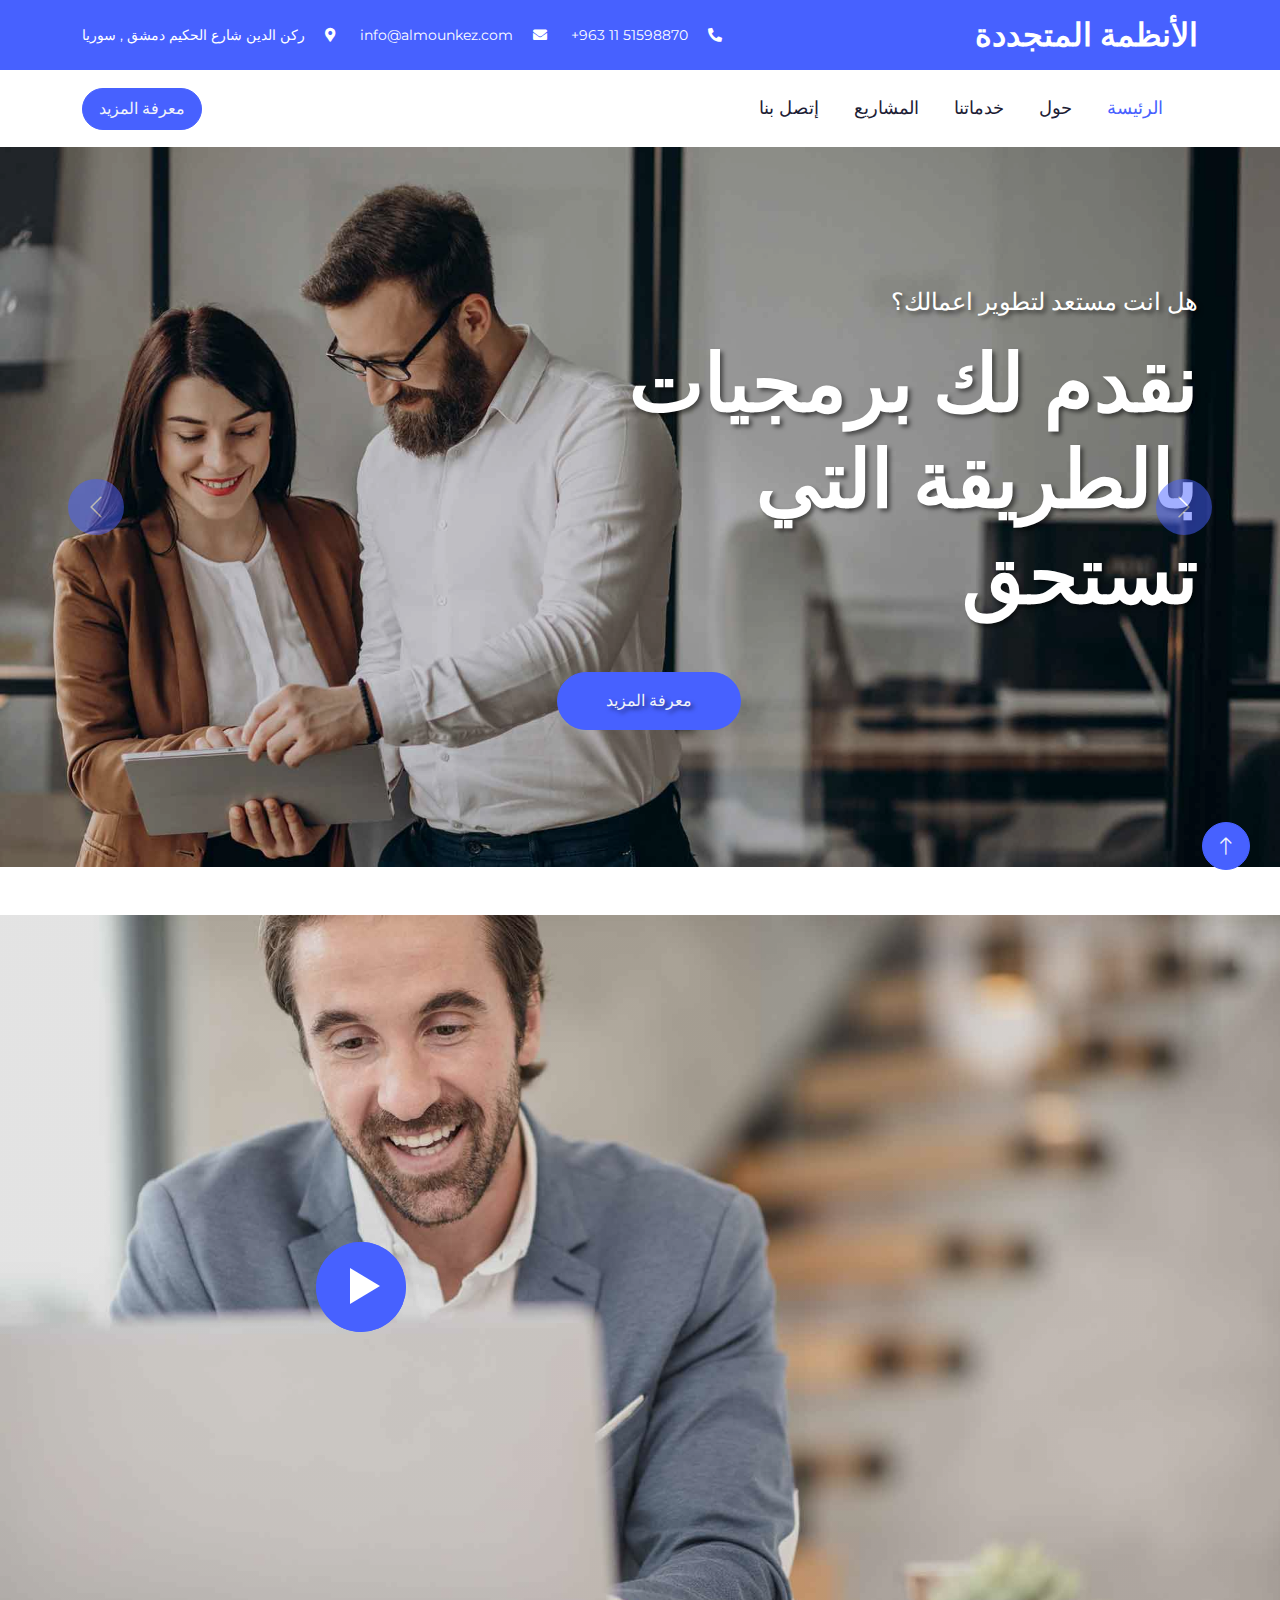
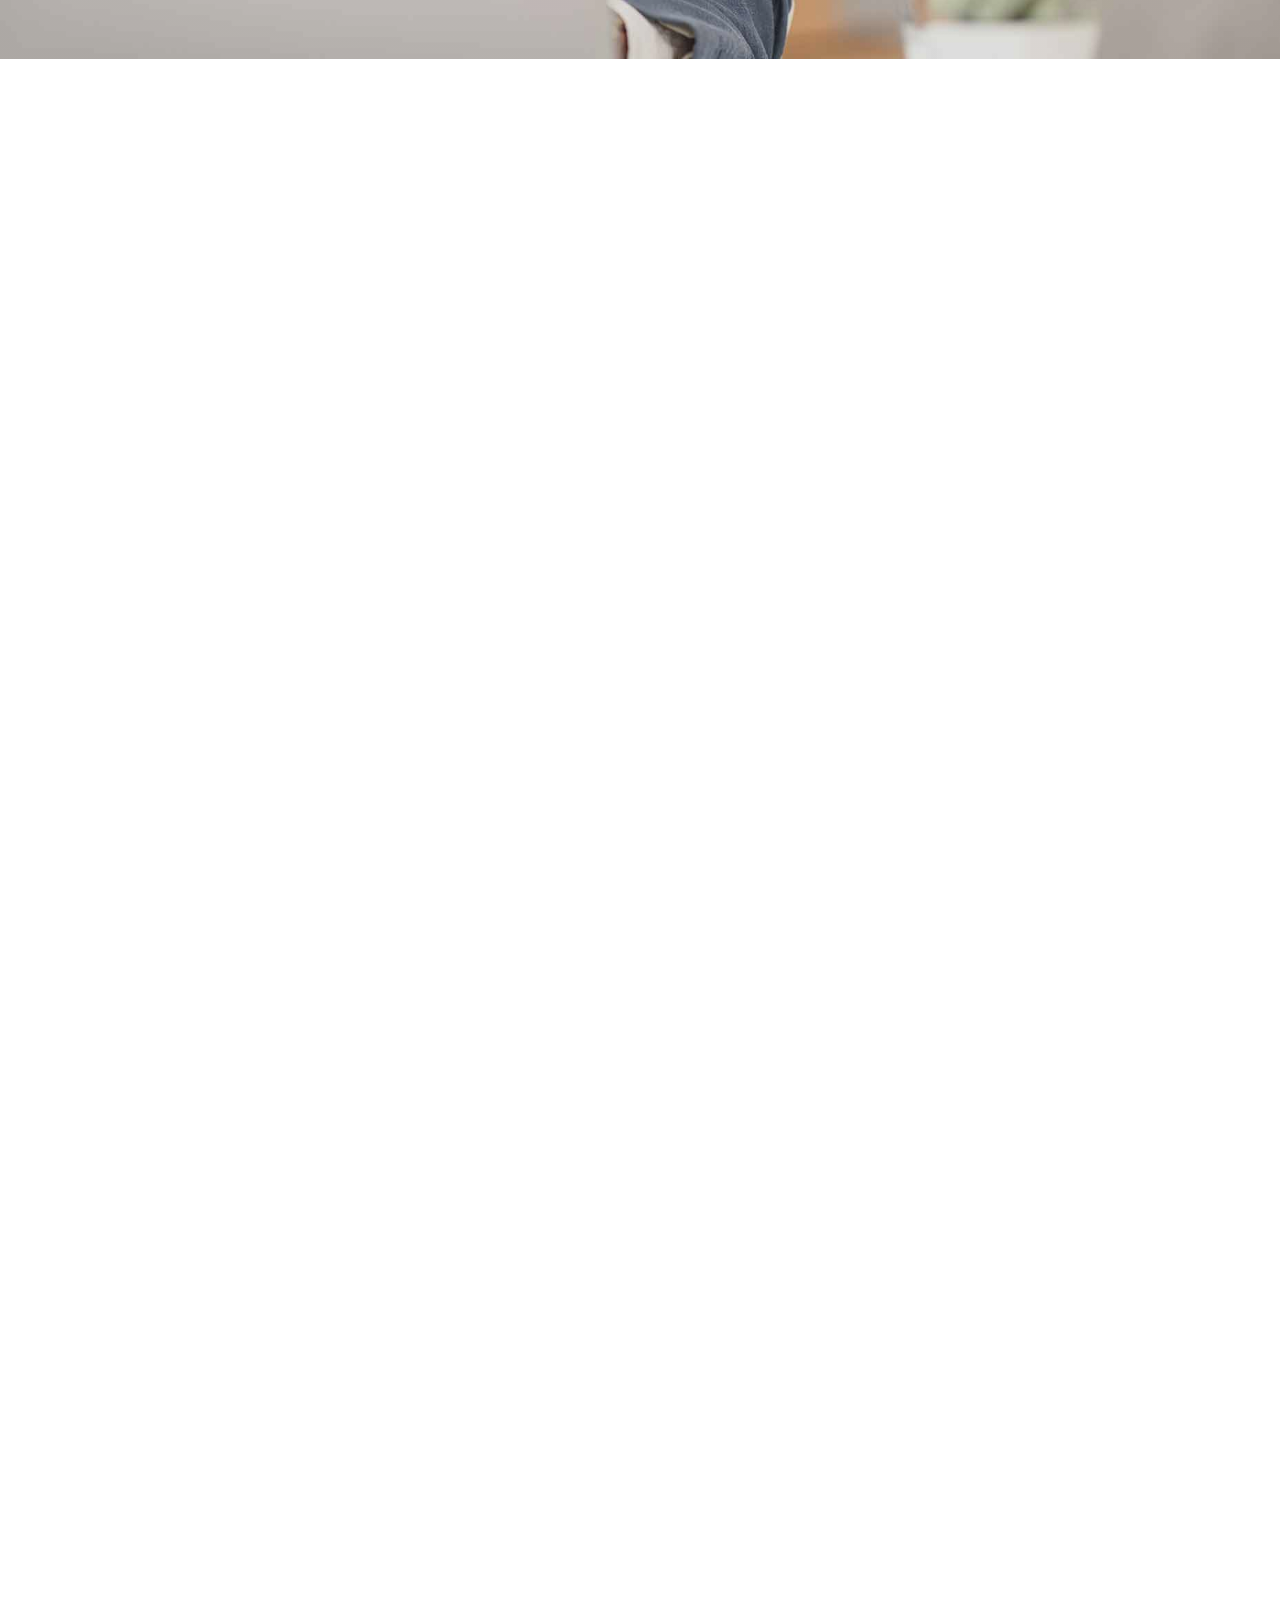
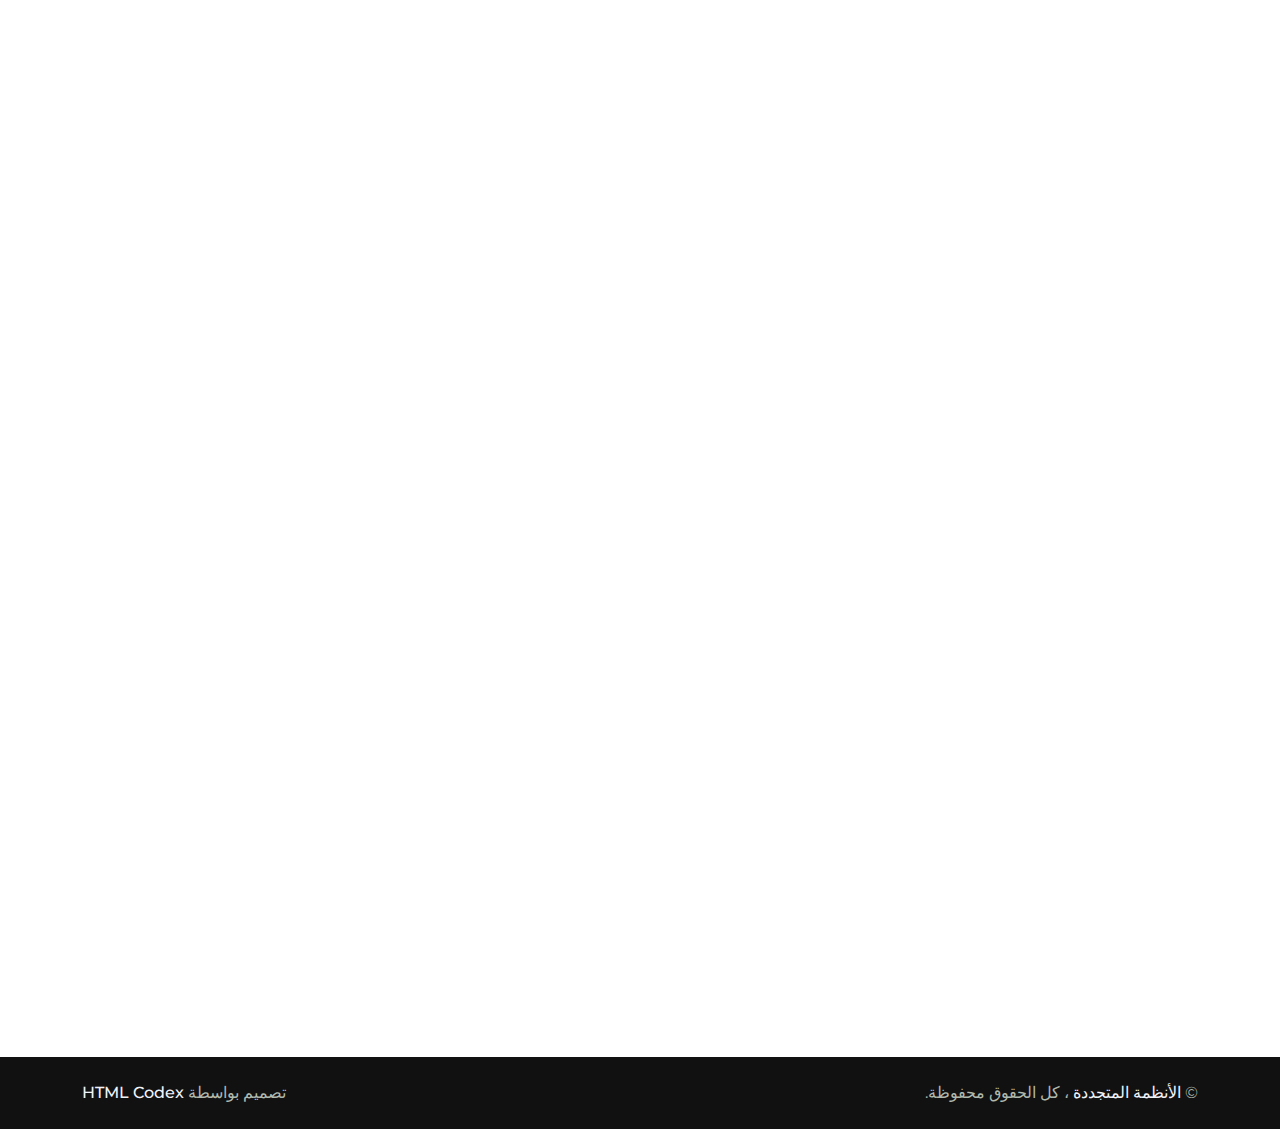
==== index.html @ c5c5a93e "First Commit" ====
<!DOCTYPE html>
<html lang="ar" >

<head>
    <meta charset="utf-8">
    <title>الانظمة المتجددة</title>
    <meta content="width=device-width, initial-scale=1.0" name="viewport">
    <meta content="" name="keywords">
    <meta content="" name="description">

    <!-- Favicon -->
    <link href="img/favicon.ico" rel="icon">

    <!-- Google Web Fonts -->
    <link rel="preconnect" href="https://fonts.googleapis.com">
    <link rel="preconnect" href="https://fonts.gstatic.com" crossorigin>
    <link
        href="https://fonts.googleapis.com/css2?family=Montserrat:wght@400;500&family=Roboto:wght@500;700&display=swap"
        rel="stylesheet">

    <!-- Icon Font Stylesheet -->
    <link href="https://cdnjs.cloudflare.com/ajax/libs/font-awesome/5.10.0/css/all.min.css" rel="stylesheet">
    <link href="https://cdn.jsdelivr.net/npm/bootstrap-icons@1.4.1/font/bootstrap-icons.css" rel="stylesheet">

    <!-- Libraries Stylesheet -->
    <link href="lib/animate/animate.min.css" rel="stylesheet">
    <link href="lib/owlcarousel/assets/owl.carousel.min.css" rel="stylesheet">
    <link href="lib/lightbox/css/lightbox.min.css" rel="stylesheet">

    <!-- Customized Bootstrap Stylesheet -->
    <link href="css/bootstrap.min.css" rel="stylesheet">

    <!-- Template Stylesheet -->
    <link href="css/style.css" rel="stylesheet">
</head>
<body>

        <!-- Topbar Start -->
            <div class="container-fluid bg-primary text-white d-none d-lg-flex">
                <div class="container py-3">
                    <div class="d-flex flex-row-reverse align-items-center">
                        <a href="index.html">
                            <h2 class="text-white fw-bold m-0">الأنظمة المتجددة</h2>
                        </a>
                        <div class="me-auto d-flex flex-row-reverse align-items-center">
                            <small class="me-4"> +963 11 51598870 <i class="fa fa-phone-alt ms-3"></i></small>
                            <small class="me-4">info@almounkez.com <i class="fa fa-envelope ms-3"></i></small>
                            <small class="me-4">ركن الدين شارع الحكيم دمشق , سوريا  <i class="fa fa-map-marker-alt ms-3"></i></small>
                        </div>
                    </div>
                </div>
            </div>
            <!-- Topbar End -->

            <!-- Navbar Start -->
            <div class="container-fluid bg-white sticky-top">
                <div class="container">
                    <nav class="navbar navbar-expand-lg bg-white navbar-light p-lg-0">
                        <button type="button" class="navbar-toggler ms-0" data-bs-toggle="collapse" data-bs-target="#navbarCollapse">
                            <span class="navbar-toggler-icon"></span>
                        </button>
                        <a href="index.html" class="navbar-brand d-lg-none">
                            <h1 class="fw-bold m-0">الانظمة المتجددة </h1>
                        </a>
                        <div class="collapse navbar-collapse" id="navbarCollapse">
                            <div class="me-auto d-none d-lg-block">
                                <a href="" class="btn btn-primary rounded-pill py-2 px-3">معرفة المزيد </a>
                            </div>
                            <div class="navbar-nav ms-auto">
                                <a href="contact.html" class="nav-item nav-link">إتصل بنا </a>
                                <a href="project.html" class="nav-item nav-link">المشاريع </a>
                                <a href="service.html" class="nav-item nav-link">خدماتنا </a>
                                <a href="about.html" class="nav-item nav-link">حول </a>
                                <a href="index.html" class="nav-item nav-link active">الرئيسة </a>
                            </div>
                        </div>
                    </nav>
                </div>
            </div>
            <!-- Navbar End -->

            <!-- Carousel Start -->
            <div class="container-fluid px-0 mb-5">
                <div id="header-carousel" class="carousel slide carousel-fade" data-bs-ride="carousel" dir="rtl">
                    <div class="carousel-inner">
                        <div class="carousel-item active">
                            <img class="w-100" src="img/carousel-2.jpg" alt="Image">
                            <div class="carousel-caption">
                                <div class="container">
                                    <div class="row justify-content-start">
                                        <div class="col-lg-7 text-start">
                                            <p class="fs-4 text-white animated slideInRight">هل انت مستعد لتطوير اعمالك؟</strong>
                                            </p>
                                            <h1 class="display-1 text-white mb-5 animated slideInRight">نقدم لك برمجيات بالطريقة التي تستحق </h1>
                                            <a href=""
                                                class="btn btn-primary rounded-pill py-3 px-5 animated slideInRight">معرفة المزيد</a>
                                        </div>
                                    </div>
                                </div>

                            </div>
                        </div>
                        <div class="carousel-item">
                            <img class="w-100" src="img/carousel-1.jpg" alt="Image">
                            <div class="carousel-caption">
                                <div class="carousel-caption">
                                    <div class="container">
                                        <div class="row justify-content-start">
                                            <div class="col-lg-7 text-start">
                                                <p class="fs-4 text-white animated slideInRight">هل انت مستعد لتطوير اعمالك؟</strong>
                                                </p>
                                                <h1 class="display-1 text-white mb-5 animated slideInRight">حلول متكاملة لشركات الاعمال  </h1>
                                                <a href=""
                                                    class="btn btn-primary rounded-pill py-3 px-5 animated slideInRight">معرفة المزيد</a>
                                            </div>
                                        </div>
                                    </div>
                                </div>
                            </div>
                        </div>
                    </div>
                    <button class="carousel-control-prev" type="button" data-bs-target="#header-carousel" data-bs-slide="next">
                        <span class="carousel-control-prev-icon" aria-hidden="true"></span>
                        <span class="visually-hidden">Previous</span>
                    </button>
                    <button class="carousel-control-next" type="button" data-bs-target="#header-carousel" data-bs-slide="prev">
                        <span class="carousel-control-next-icon" aria-hidden="true"></span>
                        <span class="visually-hidden">Next</span>
                    </button>
                </div>
            </div>
            <!-- Carousel End -->

            <!-- About Start -->
            <div class="container-xxl about my-5">
                <div class="container">
                    <div class="row g-0">
                        <div class="col-lg-6">
                            <div class="h-100 d-flex align-items-center justify-content-center" style="min-height: 300px;">
                                <button type="button" class="btn-play" data-bs-toggle="modal"
                                    data-src="https://www.youtube.com/embed/DWRcNpR6Kdc" data-bs-target="#videoModal">
                                    <span></span>
                                </button>
                            </div>
                        </div>
                        <div class="col-lg-6 pt-lg-5 wow fadeIn" data-wow-delay="0.5s" dir="rtl">
                            <div class="bg-white rounded-top p-5 mt-lg-5">
                                <p class="fs-5 fw-medium text-primary">من نحن؟</p>
                                <h1 class="display-6 mb-4">الانظمة المتجددة</h1>
                                <p class="mb-4">الانظمة المتجددة هي إحدى الشركات السورية المعتمدة المختصة بأعمال التطوير الإداري و إيجاد الحلول على مستوى تكنولوجيا المعلومات وتنظيم عمل الشركات و إعادة هندسة إجراءات العمل</p>
                                <div class="row g-5 pt-2 mb-5">
                                    <div class="col-sm-6">
                                        <img class="img-fluid mb-4" src="img/icon/icon-1.png" alt="">
                                        <h5 class="mb-3">الرؤية </h5>
                                        <span>العمل على تلبية متطلبات الزبون في مجال تكنولوجيا المعلومات</span>
                                    </div>
                                    <div class="col-sm-6">
                                        <img class="img-fluid mb-4" src="img/icon/icon-10.png" alt="">
                                        <h5 class="mb-3">الرسالة </h5>
                                        <span>إيجاد أفكار جديدة في خدمة تطوير المؤسسات وتسليم حلول معتمدة تواكب احدث التطورات العالمية المتسارعة</span>
                                    </div>
                                </div>
                                <a class="btn btn-primary rounded-pill py-3 px-5" href="about.html">معرفة المزيد </a>
                            </div>
                        </div>
                    </div>
                </div>
            </div>
            <!-- About End -->

            <!-- Service Start -->
            <div class="container-xxl py-5">
                <div class="container">
                    <div class="text-center mx-auto wow fadeInUp" data-wow-delay="0.1s" style="max-width: 500px;">
                        <p class="fs-5 fw-medium text-primary">ماذا نقدم؟</p>
                        <h1 class="display-5 mb-5">أهم الخدمات التي تقدمها شركة الانظمة المتجددة</h1>
                    </div>
                    <div class="row g-4">
                        <div class="col-lg-4 col-md-6 wow fadeInUp" data-wow-delay="0.1s">
                            <div class="service-item position-relative h-140">
                                <div class="service-text rounded p-5">
                                    <div class="btn-square bg-light rounded-circle mx-auto mb-4"
                                        style="width: 64px; height: 64px;">
                                        <img class="img-fluid" src="img/icon/icon-6.png" alt="Icon">
                                    </div>
                                    <h5 class="mb-3">مواقع الكترونية متميزة </h4>
                                        <p class="mb-0">نصمم مواقع ويب متميزة للشركات، تلبي أهداف التسويق وتعبر عن الهوية البصرية للشركات  باستخدام أحدث التقنيات والأساليب الحديثة في التحليل والتصميم والبرمجة</p>
                                </div>
                                <div class="service-btn rounded-0 rounded-bottom">
                                    <a class="text-primary fw-medium" href=""><i class="bi bi-chevron-double-left ms-2"></i> معرفة المزيد</a>
                                </div>
                            </div>
                        </div>
                        <div class="col-lg-4 col-md-6 wow fadeInUp" data-wow-delay="0.3s">
                            <div class="service-item position-relative h-140">
                                <div class="service-text rounded p-5">
                                    <div class="btn-square bg-light rounded-circle mx-auto mb-4"
                                        style="width: 64px; height: 64px;">
                                        <img class="img-fluid" src="img/icon/icon-5.png" alt="Icon">
                                    </div>
                                    <h5 class="mb-3">برامج شاملة تخدم الجميع</h4>
                                        <p class="mb-0">نسعى لتقديم أفضل خدمات وبرامج الأتمتة للشركات، ونستخدم التقنيات والبرمجيات لتوفير الوقت والجهد في الحصول على نتائج وتقارير لدعم اتخاذ القرارات الصحيحة للإدارة</p>
                                </div>
                                <div class="service-btn rounded-0 rounded-bottom">
                                    <a class="text-primary fw-medium" href=""><i class="bi bi-chevron-double-left ms-2"></i> معرفة المزيد</a>
                                </div>
                            </div>
                        </div>
                        <div class="col-lg-4 col-md-6 wow fadeInUp" data-wow-delay="0.5s">
                            <div class="service-item position-relative h-140">
                                <div class="service-text rounded p-5">
                                    <div class="btn-square bg-light rounded-circle mx-auto mb-4"
                                        style="width: 64px; height: 64px;">
                                        <img class="img-fluid" src="img/icon/integrated-icon-1.jpg" alt="Icon">
                                    </div>
                                    <h5 class="mb-3">أنظمة خاصة متكاملة</h4>
                                        <p class="mb-0">شركة الأنظمة المتجددة تقوم بإنشاء أنظمة مخصصة للشركات باستخدام مكتبة برمجيات ضخمة، وتعمل على تطويرها بناءً على أحدث التقنيات المقدمة من شركة مايكروسوفت</p>
                                </div>
                                <div class="service-btn rounded-0 rounded-bottom">
                                    <a class="text-primary fw-medium" href=""><i class="bi bi-chevron-double-left ms-2"></i> معرفة المزيد</a>
                                </div>
                            </div>
                        </div>
                    </div>
                </div>
            </div>
            <!-- Service End -->

            <!-- Project Start -->
            <div class="container-xxl pt-5" dir="rtl">
                <div class="container">
                    <div class="text-center text-md-start pb-5 pb-md-0 wow fadeInUp" data-wow-delay="0.1s"
                        style="max-width: 500px; ">
                        <p class="fs-5 fw-medium text-primary" style="text-align: right;">المشاريع </p>
                        <h1 class="display-5 mb-5" style="text-align: right;">لقد قمنا بإنشاء العديد من المشاريع الرائعة </h1>
                    </div>
                    <div class="owl-carousel project-carousel wow fadeInUp" data-wow-delay="0.1s" dir="ltr">
                        <div class="project-item mb-5">
                            <div class="position-relative">
                                <img class="img-fluid" src="img/project/erp.jpg" alt="">
                                <div class="project-overlay">
                                    <a class="btn btn-lg-square btn-light rounded-circle m-1" href="img/project-1.jpg"
                                        data-lightbox="project"><i class="fa fa-eye"></i></a>
                                    <a class="btn btn-lg-square btn-light rounded-circle m-1" href="project_1.html"><i
                                            class="fa fa-link"></i></a>
                                </div>
                            </div>
                            <div class="p-4">
                                <a class="d-block h5" href="project_1.html">  نظام إدارة موارد المؤسسات</a>
                                <span>نظام إلكتروني متكامل لإدارة العمليات المحاسبية والمستودعية في الشركة</span>
                            </div>
                        </div>
                        <div class="project-item mb-5">
                            <div class="position-relative">
                                <img class="img-fluid" src="img/project/crm.jpg" alt="">
                                <div class="project-overlay">
                                    <a class="btn btn-lg-square btn-light rounded-circle m-1" href="img/project-2.jpg"
                                        data-lightbox="project"><i class="fa fa-eye"></i></a>
                                    <a class="btn btn-lg-square btn-light rounded-circle m-1" href=""><i
                                            class="fa fa-link"></i></a>
                                </div>
                            </div>
                            <div class="p-4">
                                <a class="d-block h5" href="">نظام إدارة العلاقة مع العملاء</a>
                                <span>نظام إلكتروني متكامل لإدارة علاقات الشركة مع العملاء (زبائن – موردين – شركات منافسة – شركات مساعدة ) </span>
                            </div>
                        </div>
                        <div class="project-item mb-5">
                            <div class="position-relative">
                                <img class="img-fluid" src="img/project/lom.jpg" alt="">
                                <div class="project-overlay">
                                    <a class="btn btn-lg-square btn-light rounded-circle m-1" href="img/project-3.jpg"
                                        data-lightbox="project"><i class="fa fa-eye"></i></a>
                                    <a class="btn btn-lg-square btn-light rounded-circle m-1" href=""><i
                                            class="fa fa-link"></i></a>
                                </div>
                            </div>
                            <div class="p-4">
                                <a class="d-block h5" href="">نظام إدارة المكاتب القانونية </a>
                                <span>نظام الكتروني متكامل لادارة القضايا والعقود في المكتب القانوني</span>
                            </div>
                        </div>
                        <div class="project-item mb-5">
                            <div class="position-relative">
                                <img class="img-fluid" src="img/project/cms.jpg" alt="">
                                <div class="project-overlay">
                                    <a class="btn btn-lg-square btn-light rounded-circle m-1" href="img/project-4.jpg"
                                        data-lightbox="project"><i class="fa fa-eye"></i></a>
                                    <a class="btn btn-lg-square btn-light rounded-circle m-1" href=""><i
                                            class="fa fa-link"></i></a>
                                </div>
                            </div>
                            <div class="p-4">
                                <a class="d-block h5" href="">نظام إدارة الخزينة والنقدية </a>
                                <span>نظام إلكتروني متكامل لأرشفة عمليات القبض والدفع لقسم الصندوق أو الخزينة في الشركة</span>
                            </div>
                        </div>
                    </div>
                </div>
            </div>
            <!-- Project End -->

            <!-- Team Start -->
            <div class="container-xxl py-5">
                <div class="container">
                    <div class="text-center mx-auto wow fadeInUp" data-wow-delay="0.1s" style="max-width: 500px;">
                        <p class="fs-5 fw-medium text-primary">فريق العمل </p>
                        <h1 class="display-5 mb-5">الخبراء لدينا مستعدون لمساعدتك </h1>
                    </div>
                    <div class="row g-4">
                        <div class="col-lg-3 col-md-6 wow fadeInUp" data-wow-delay="0.7s">
                            <div class="team-item rounded overflow-hidden pb-4">
                                <img class="img-fluid mb-4" src="img/team/ghaith.jpg" alt="">
                                <a class="d-block h5" href="ghaith.html"> غيث زبادنة </a>
                                <span class="text-primary">مبرمج متدرب</span>
                                <ul class="team-social">
                                    <li><a class="btn btn-square" href=""><i class="fab fa-facebook-f"></i></a></li>
                                    <li><a class="btn btn-square" href=""><i class="fab fa-twitter"></i></a></li>
                                    <li><a class="btn btn-square" href=""><i class="fab fa-linkedin-in"></i></a></li>
                                </ul>
                            </div>
                        </div>
                        <div class="col-lg-3 col-md-6 wow fadeInUp" data-wow-delay="0.5s">
                            <div class="team-item rounded overflow-hidden pb-4">
                                <img class="img-fluid mb-4" src="img/team/team-3.jpg" alt="">
                                <a class="d-block h5" href="#"> احمد ياسين </a>
                                <span class="text-primary">مهندس برمجيات</span>
                                <ul class="team-social">
                                    <li><a class="btn btn-square" href=""><i class="fab fa-facebook-f"></i></a></li>
                                    <li><a class="btn btn-square" href=""><i class="fab fa-twitter"></i></a></li>
                                    <li><a class="btn btn-square" href=""><i class="fab fa-linkedin-in"></i></a></li>
                                </ul>
                            </div>
                        </div>
                        <div class="col-lg-3 col-md-6 wow fadeInUp" data-wow-delay="0.3s">
                            <div class="team-item rounded overflow-hidden pb-4">
                                <img class="img-fluid mb-4" src="img/team/team-2.jpg" alt="">
                                <a class="d-block h5" href="#"> كمال المنجد </a>
                                <span class="text-primary">مدير تنفيذي</span>
                                <ul class="team-social">
                                    <li><a class="btn btn-square" href=""><i class="fab fa-facebook-f"></i></a></li>
                                    <li><a class="btn btn-square" href=""><i class="fab fa-twitter"></i></a></li>
                                    <li><a class="btn btn-square" href=""><i class="fab fa-linkedin-in"></i></a></li>
                                </ul>
                            </div>
                        </div>
                        <div class="col-lg-3 col-md-6 wow fadeInUp" data-wow-delay="0.1s">
                            <div class="team-item rounded overflow-hidden pb-4">
                                <img class="img-fluid mb-4" src="img/team/team-4.jpg" alt="">
                                <a class="d-block h5" href="#"> ياسر محمد </a>
                                <span class="text-primary">مدير عام </span>
                                <ul class="team-social">
                                    <li><a class="btn btn-square" href=""><i class="fab fa-facebook-f"></i></a></li>
                                    <li><a class="btn btn-square" href=""><i class="fab fa-twitter"></i></a></li>
                                    <li><a class="btn btn-square" href=""><i class="fab fa-linkedin-in"></i></a></li>
                                </ul>
                            </div>
                        </div>
                    </div>
                </div>
            </div>
            <!-- Team End -->




            <!-- Footer Start -->
            <div class="container-fluid bg-dark footer mt-5 py-5 wow fadeIn" data-wow-delay="0.1s" dir="rtl">
                <div class="container py-5">
                    <div class="row g-5">
                        <div class="col-lg-3 col-md-6">
                            <h4 class="text-white mb-4">مقر العمل </h4>
                            <p class="mb-2"><i class="fa fa-map-marker-alt me-1" style="margin-left: 10px;"></i>ركن الدين شارع الحكيم دمشق , سوريا </p>
                            <p class="mb-2"><i class="fa fa-phone-alt me-1" style="margin-left: 10px;"></i> 51598870 11 963+</p>
                            <p class="mb-2"><i class="fa fa-envelope me-1" style="margin-left: 10px;"></i>info@almounkez.com</p>
                            <div class="d-flex pt-3">
                                <a class="btn btn-square btn-light rounded-circle me-1" href=""><i
                                        class="fab fa-twitter"></i></a>
                                <a class="btn btn-square btn-light rounded-circle me-2" href=""><i
                                        class="fab fa-facebook-f"></i></a>
                                <a class="btn btn-square btn-light rounded-circle me-2" href=""><i
                                        class="fab fa-youtube"></i></a>
                                <a class="btn btn-square btn-light rounded-circle me-2" href=""><i
                                        class="fab fa-linkedin-in"></i></a>
                            </div>
                        </div>
                        <div class="col-lg-3 col-md-6">
                            <h4 class="text-white mb-4">روابط سريعة </h4>
                            <a class="btn btn-link" href="about.html">حول  </a>
                            <a class="btn btn-link" href="contact.html">اتصل بنا </a>
                            <a class="btn btn-link" href="service.html">خدماتنا </a>
                            <a class="btn btn-link" href="contact.html">الدعم </a>
                        </div>
                        <div class="col-lg-3 col-md-6">
                            <h4 class="text-white mb-4">اوقات العمل</h4>
                            <p class="mb-1">السبت - الخميس</p>
                            <h6 class="text-light"> من الساعة 9:00 صباحاً حتى الساعة 5:00 مساءً</h6>
                            <p class="mb-1">الجمعة</p>
                            <h6 class="text-light">مغلق</h6>
                        </div>
                    
                    </div>
                </div>
            </div>
            <!-- Footer End -->

            <!-- Copyright Start -->
            <div class="container-fluid copyright py-4" dir="rtl">
                <div class="container">
                    <div class="row">
                        <div class="col-md-6 text-center text-md-end mb-3 mb-md-0">
                            &copy; <a class="fw-medium text-light" href="#">الأنظمة المتجددة </a>، كل الحقوق محفوظة.
                        </div>
                        <div class="col-md-6 text-center text-md-start">
                            تصميم بواسطة <a class="fw-medium text-light" href="https://htmlcodex.com">HTML Codex</a>
                        </div>
                    </div>
                </div>
            </div>
            <!-- Copyright End -->
             <!-- Back to Top -->
            <a href="#" class="btn btn-lg btn-primary btn-lg-square rounded-circle back-to-top"><i class="bi bi-arrow-up"></i></a>


    <!-- JavaScript Libraries -->
    <script src="https://ajax.googleapis.com/ajax/libs/jquery/3.6.1/jquery.min.js"></script>
    <script src="https://cdn.jsdelivr.net/npm/bootstrap@5.0.0/dist/js/bootstrap.bundle.min.js"></script>
    <script src="lib/wow/wow.min.js"></script>
    <script src="lib/easing/easing.min.js"></script>
    <script src="lib/waypoints/waypoints.min.js"></script>
    <script src="lib/owlcarousel/owl.carousel.min.js"></script>
    <script src="lib/lightbox/js/lightbox.min.js"></script>

    <!-- Template Javascript -->
    <script src="js/main.js"></script>
</body>
---- css/style.css ----
/********** Template CSS **********/
:root {
    --primary: #4761FF;
    --secondary: #555555;
    --light: #F1F3FA;
    --dark: #1C2035;
}

.back-to-top {
    position: fixed;
    display: none;
    right: 30px;
    bottom: 30px;
    z-index: 99;
}

.fw-medium {
    font-weight: 500;
    
}

/*** Button ***/
.btn {
    transition: .5s;
    font-weight: 500;
}

.btn-primary,
.btn-outline-primary:hover {
    color: var(--light);
}

.btn-secondary,
.btn-outline-secondary:hover {
    color: var(--dark);
}

.btn-square {
    width: 38px;
    height: 38px;
}

.btn-sm-square {
    width: 32px;
    height: 32px;
}

.btn-lg-square {
    width: 48px;
    height: 48px;
}

.btn-square,
.btn-sm-square,
.btn-lg-square {
    padding: 0;
    display: flex;
    align-items: center;
    justify-content: center;
    font-weight: normal;
}

/*** Navbar ***/
.sticky-top {
    top: -100px;
    transition: .5s;
  }
  
  .navbar .navbar-nav .nav-link {
    margin-right: 35px;
    padding: 25px 0;
    color: var(--dark);
    font-size: 18px;
    font-weight: 500;
    outline: none;
    float: left;
  }
  
  .navbar .navbar-nav .nav-link:hover,
  .navbar .navbar-nav .nav-link.active {
    color: var(--primary);
  }
  
  .navbar .dropdown-toggle::after {
    border: none;
    content: "\f107";
    font-family: "Font Awesome 5 Free";
    font-weight: 900;
    vertical-align: middle;
    margin-left: 8px;
  }
  
  @media (max-width: 991.98px) {
    .navbar .navbar-nav .nav-link  {
      margin-right: 0;
      padding: 10px 0;
      float: left;
    }
  
    .navbar .navbar-nav {
      margin-top: 15px;
      border-top: 1px solid #EEEEEE;
      float: left;
    }
  }
  
  @media (min-width: 992px) {
    .navbar .nav-item .dropdown-menu {
      display: block;
      border: none;
      margin-top: 0;
      top: 150%;
      opacity: 0;
      visibility: hidden;
      transition: .5s;
      float: right;
    }
  
    .navbar .nav-item:hover .dropdown-menu {
      top: 100%;
      visibility: visible;
      transition: .5s;
      opacity: 1;
      float: right;
    }
  }
  navbar-right-to-left .navbar-nav .nav-link {
      margin-right: 0;
      margin-left: 35px;
  }
  
  .navbar-right-to-left .navbar-nav .dropdown-menu {
      right: auto;
      left: 0;
  }
  .carousel-caption p, .carousel-caption h1, .carousel-caption a {
    text-shadow: 3px 3px 4px rgba(0, 0, 0, 0.5);
    text-align: right;
}

/*** Header ***/
.carousel-caption {
    top: 0;
    left: 0;
    right: 0;
    bottom: 0;
    display: flex;
    align-items: center;
    background: rgba(0, 0, 0, .1);
    z-index: 1;
}

.carousel-control-prev,
.carousel-control-next {
    width: 15%;
}

.carousel-control-prev-icon,
.carousel-control-next-icon {
    width: 3.5rem;
    height: 3.5rem;
    border-radius: 3.5rem;
    background-color: var(--primary);
    border: 15px solid var(--primary);
}

@media (max-width: 768px) {
    #header-carousel .carousel-item {
        position: relative;
        min-height: 450px;
    }
    
    #header-carousel .carousel-item img {
        position: absolute;
        width: 100%;
        height: 100%;
        object-fit: cover;
    }
}

.page-header {
    background: linear-gradient(rgba(0, 0, 0, .1), rgba(0, 0, 0, .1)), url(../img/carousel-1.jpg) center center no-repeat;
    background-size: cover;
}

.page-header .breadcrumb-item+.breadcrumb-item::before {
    color: var(--light);
}

.page-header .breadcrumb-item,
.page-header .breadcrumb-item a {
    font-size: 18px;
    color: var(--light);
}


/*** Features ***/
.feature-row {
    box-shadow: 0 0 45px rgba(0, 0, 0, .08);
}

.feature-item {
    border-color: rgba(0, 0, 0, .03) !important;
}


/*** About ***/
.about {
    background: linear-gradient(rgba(0, 0, 0, .1), rgba(0, 0, 0, .1)), url(../img/about.jpg) left center no-repeat;
    background-size: cover;
}

.btn-play {
    position: relative;
    display: block;
    box-sizing: content-box;
    width: 36px;
    height: 46px;
    border-radius: 100%;
    border: none;
    outline: none !important;
    padding: 18px 20px 20px 28px;
    background: var(--primary);
}

.btn-play:before {
    content: "";
    position: absolute;
    z-index: 0;
    left: 50%;
    top: 50%;
    transform: translateX(-50%) translateY(-50%);
    display: block;
    width: 90px;
    height: 90px;
    background: var(--primary);
    border-radius: 100%;
    animation: pulse-border 1500ms ease-out infinite;
}

.btn-play:after {
    content: "";
    position: absolute;
    z-index: 1;
    left: 50%;
    top: 50%;
    transform: translateX(-50%) translateY(-50%);
    display: block;
    width: 90px;
    height: 90px;
    background: var(--primary);
    border-radius: 100%;
    transition: all 200ms;
}

.btn-play span {
    display: block;
    position: relative;
    z-index: 3;
    width: 0;
    height: 0;
    left: 3px;
    border-left: 30px solid #FFFFFF;
    border-top: 18px solid transparent;
    border-bottom: 18px solid transparent;
}

@keyframes pulse-border {
    0% {
        transform: translateX(-50%) translateY(-50%) translateZ(0) scale(1);
        opacity: 1;
    }

    100% {
        transform: translateX(-50%) translateY(-50%) translateZ(0) scale(2);
        opacity: 0;
    }
}

.modal-video .modal-dialog {
    position: relative;
    max-width: 800px;
    margin: 60px auto 0 auto;
}

.modal-video .modal-body {
    position: relative;
    padding: 0px;
}

.modal-video .close {
    position: absolute;
    width: 30px;
    height: 30px;
    right: 0px;
    top: -30px;
    z-index: 999;
    font-size: 30px;
    font-weight: normal;
    color: #FFFFFF;
    background: #000000;
    opacity: 1;
}


/*** Service ***/
.service-item .service-text {
    position: relative;
    width: 100%;
    top: 0;
    left: 0;
    text-align: center;
    background: #FFFFFF;
    box-shadow: 0 0 45px rgba(0, 0, 0, .06);
    transition: .5s;
    z-index: 2;
}

.service-item:hover .service-text {
    top: -1.5rem;
}

.service-item .service-text h5 {
    transition: .5s;
}

.service-item:hover .service-text h5 {
    color: var(--primary);
}

.service-item .service-btn {
    position: absolute;
    width: 80%;
    height: 3rem;
    left: 10%;
    bottom: 0;
    display: flex;
    align-items: center;
    justify-content: center;
    background: #FFFFFF;
    box-shadow: 0 0 45px rgba(0, 0, 0, .07);
    transition: .5s;
    z-index: 1;
}

.service-item:hover .service-btn {
    bottom: -1.5rem;
}


/*** Project ***/
.project-item {
    position: relative;
    border-radius: 8px;
    overflow: hidden;
    box-shadow: 0 0 45px rgba(0, 0, 0, .07);
}

.project-item .project-overlay {
    position: absolute;
    width: 100%;
    height: 100%;
    top: 0;
    left: 0;
    display: flex;
    align-items: center;
    justify-content: center;
    background: rgba(0, 0, 0, .5);
    opacity: 0;
    padding-top: 60px;
    transition: .5s;
}

.project-item:hover .project-overlay {
    opacity: 1;
    padding-top: 0;
}

.project-carousel .owl-nav {
    position: absolute;
    top: -100px;
    left: 0;
    display: flex;
}

.project-carousel .owl-nav .owl-prev,
.project-carousel .owl-nav .owl-next {
    margin-left: 15px;
    width: 55px;
    height: 55px;
    display: flex;
    align-items: center;
    justify-content: center;
    color: var(--secondary);
    border-radius: 55px;
    box-shadow: 0 0 45px rgba(0, 0, 0, .15);
    font-size: 25px;
    transition: .5s;
}

.project-carousel .owl-nav .owl-prev:hover,
.project-carousel .owl-nav .owl-next:hover {
    background: var(--primary);
    color: #FFFFFF;
}

@media (max-width: 768px) {
    .project-carousel .owl-nav {
        top: -70px;
        right: auto;
        left: 50%;
        transform: translateX(-50%);
    }

    .project-carousel .owl-nav .owl-prev,
    .project-carousel .owl-nav .owl-next {
        margin: 0 7px;
        width: 45px;
        height: 45px;
        font-size: 20px;
    }
}


/*** Team ***/
.team-item {
    position: relative;
    text-align: center;
    box-shadow: 0 0 45px rgba(0, 0, 0, .07);
}

.team-item .team-social {
    position: absolute;
    padding: 0;
    top: 15px;
    left: 0;
    overflow: hidden;
}

.team-item .team-social li {
    list-style-type: none;
    margin-bottom: 10px;
    margin-left: -50px;
    opacity: 0;
    transition: .5s;
}

.team-item:hover .team-social li {
    margin-left: 15px;
    opacity: 1;
}

.team-item .team-social li .btn {
    background: #FFFFFF;
    color: var(--primary);
    border-radius: 40px;
    transition: .5s;
}

.team-item .team-social li .btn:hover {
    color: #FFFFFF;
    background: var(--primary);
}

.team-item .team-social li:nth-child(1) {
    transition-delay: .1s;
}

.team-item .team-social li:nth-child(2) {
    transition-delay: .2s;
}

.team-item .team-social li:nth-child(3) {
    transition-delay: .3s;
}

.team-item .team-social li:nth-child(4) {
    transition-delay: .4s;
}

.team-item .team-social li:nth-child(5) {
    transition-delay: .5s;
}


/*** Testimonial ***/
.testimonial-item {
    box-shadow: 0 0 45px rgba(0, 0, 0, .07);
    transition: .5s;
}

.owl-item .testimonial-item,
.testimonial-item * {
    transition: .5s;
}

.owl-item.center .testimonial-item,
.testimonial-item:hover {
    background: var(--primary);
}

.owl-item.center .testimonial-item *,
.testimonial-item:hover * {
    color: #FFFFFF !important;
}

.testimonial-item img {
    width: 100px !important;
    height: 100px !important;
    border-radius: 100px;
}

.testimonial-carousel .owl-nav {
    position: absolute;
    top: -100px;
    right: 0;
    display: flex;
}

.testimonial-carousel .owl-nav .owl-prev,
.testimonial-carousel .owl-nav .owl-next {
    margin-left: 15px;
    width: 55px;
    height: 55px;
    display: flex;
    align-items: center;
    justify-content: center;
    color: var(--secondary);
    border-radius: 55px;
    box-shadow: 0 0 45px rgba(0, 0, 0, .15);
    font-size: 25px;
    transition: .5s;
}

.testimonial-carousel .owl-nav .owl-prev:hover,
.testimonial-carousel .owl-nav .owl-next:hover {
    background: var(--primary);
    color: #FFFFFF;
}

@media (max-width: 768px) {
    .testimonial-carousel .owl-nav {
        top: -70px;
        right: auto;
        left: 50%;
        transform: translateX(-50%);
    }

    .testimonial-carousel .owl-nav .owl-prev,
    .testimonial-carousel .owl-nav .owl-next {
        margin: 0 7px;
        width: 45px;
        height: 45px;
        font-size: 20px;
    }
}


/*** Footer ***/
.footer {
    color: #B0B9AE;
}

.footer .btn.btn-link {
    display: block;
    margin-bottom: 5px;
    padding: 0;
    text-align: right;
    color: #B0B9AE;
    font-weight: normal;
    text-transform: capitalize;
    transition: .3s;
}

.footer .btn.btn-link::before {
    position: relative;
    content: "\f104";
    font-family: "Font Awesome 5 Free";
    font-weight: 900;
    margin-left: 10px;
}

.footer .btn.btn-link:hover {
    color: var(--light);
    letter-spacing: 1px;
    box-shadow: none;
}

.copyright {
    color: #B0B9AE;
}

.copyright {
    background: #111111;
}

.copyright a:hover {
    color: var(--primary) !important;
}
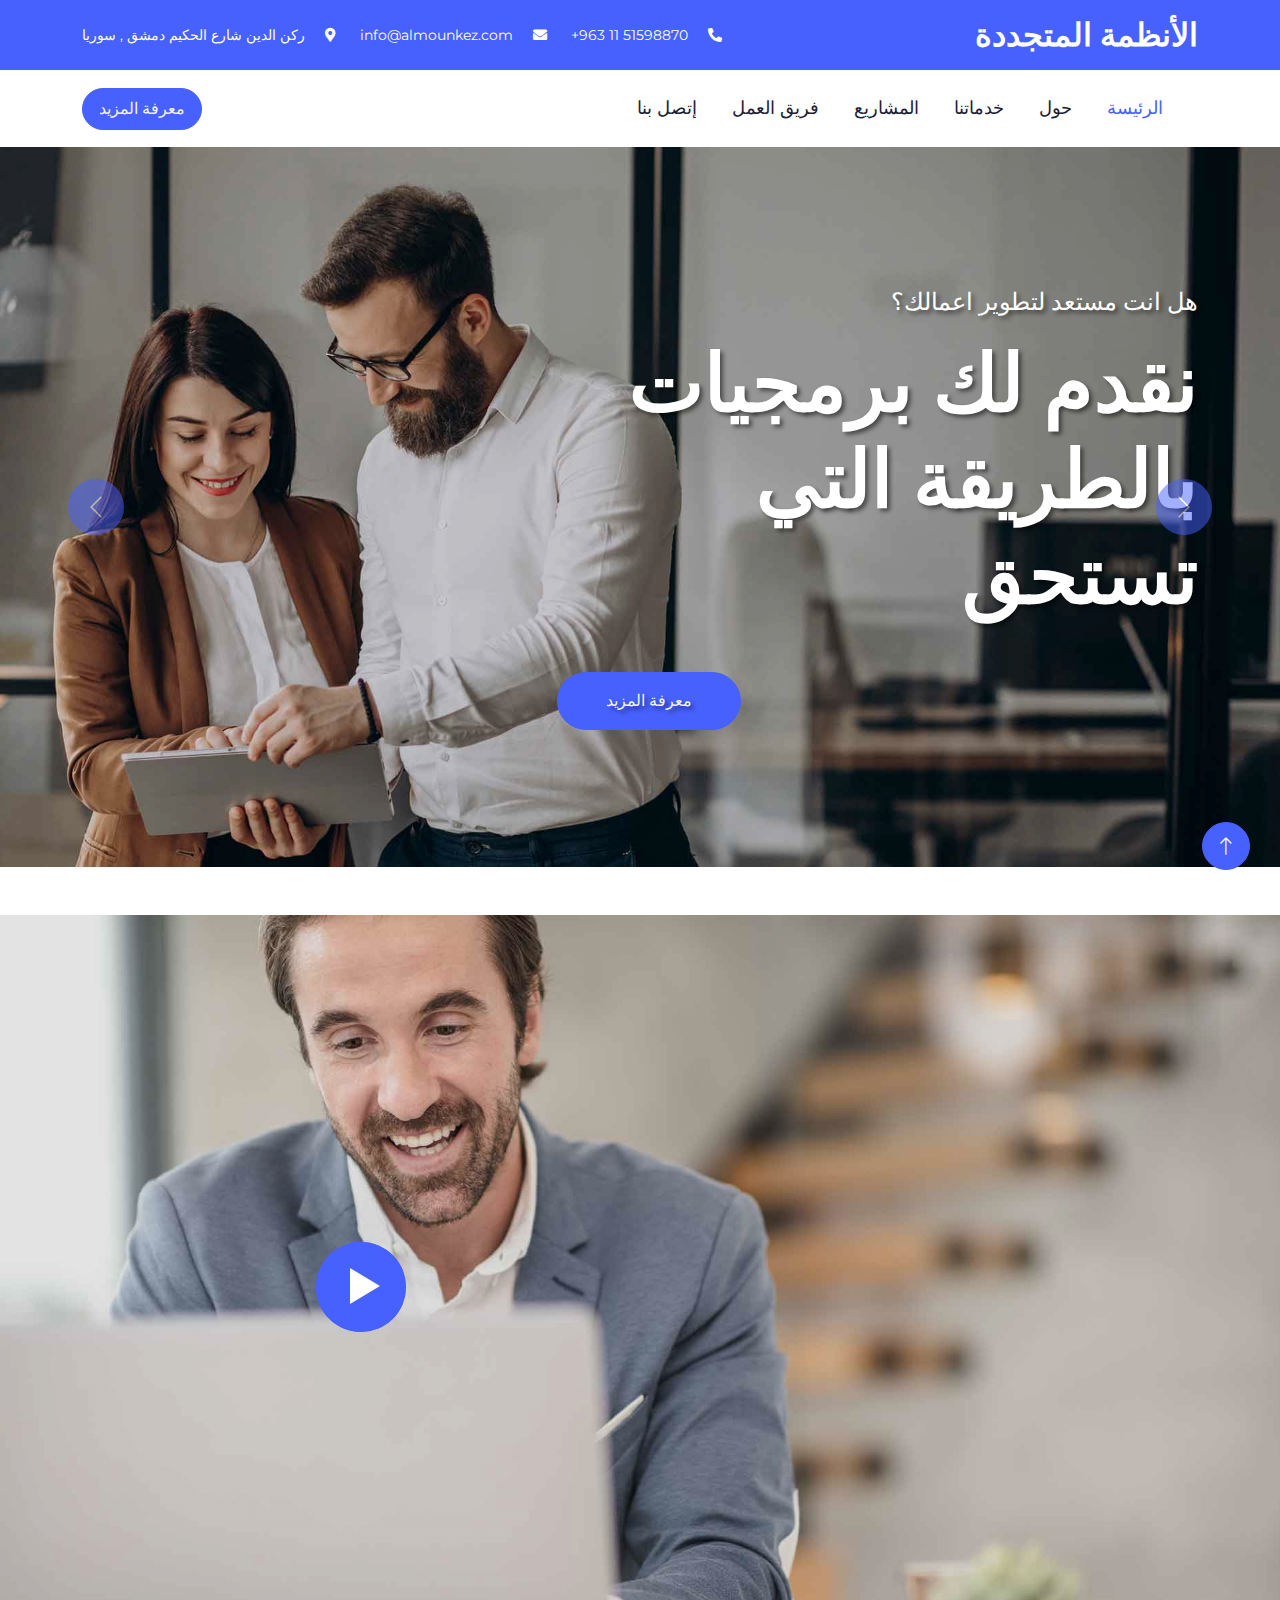
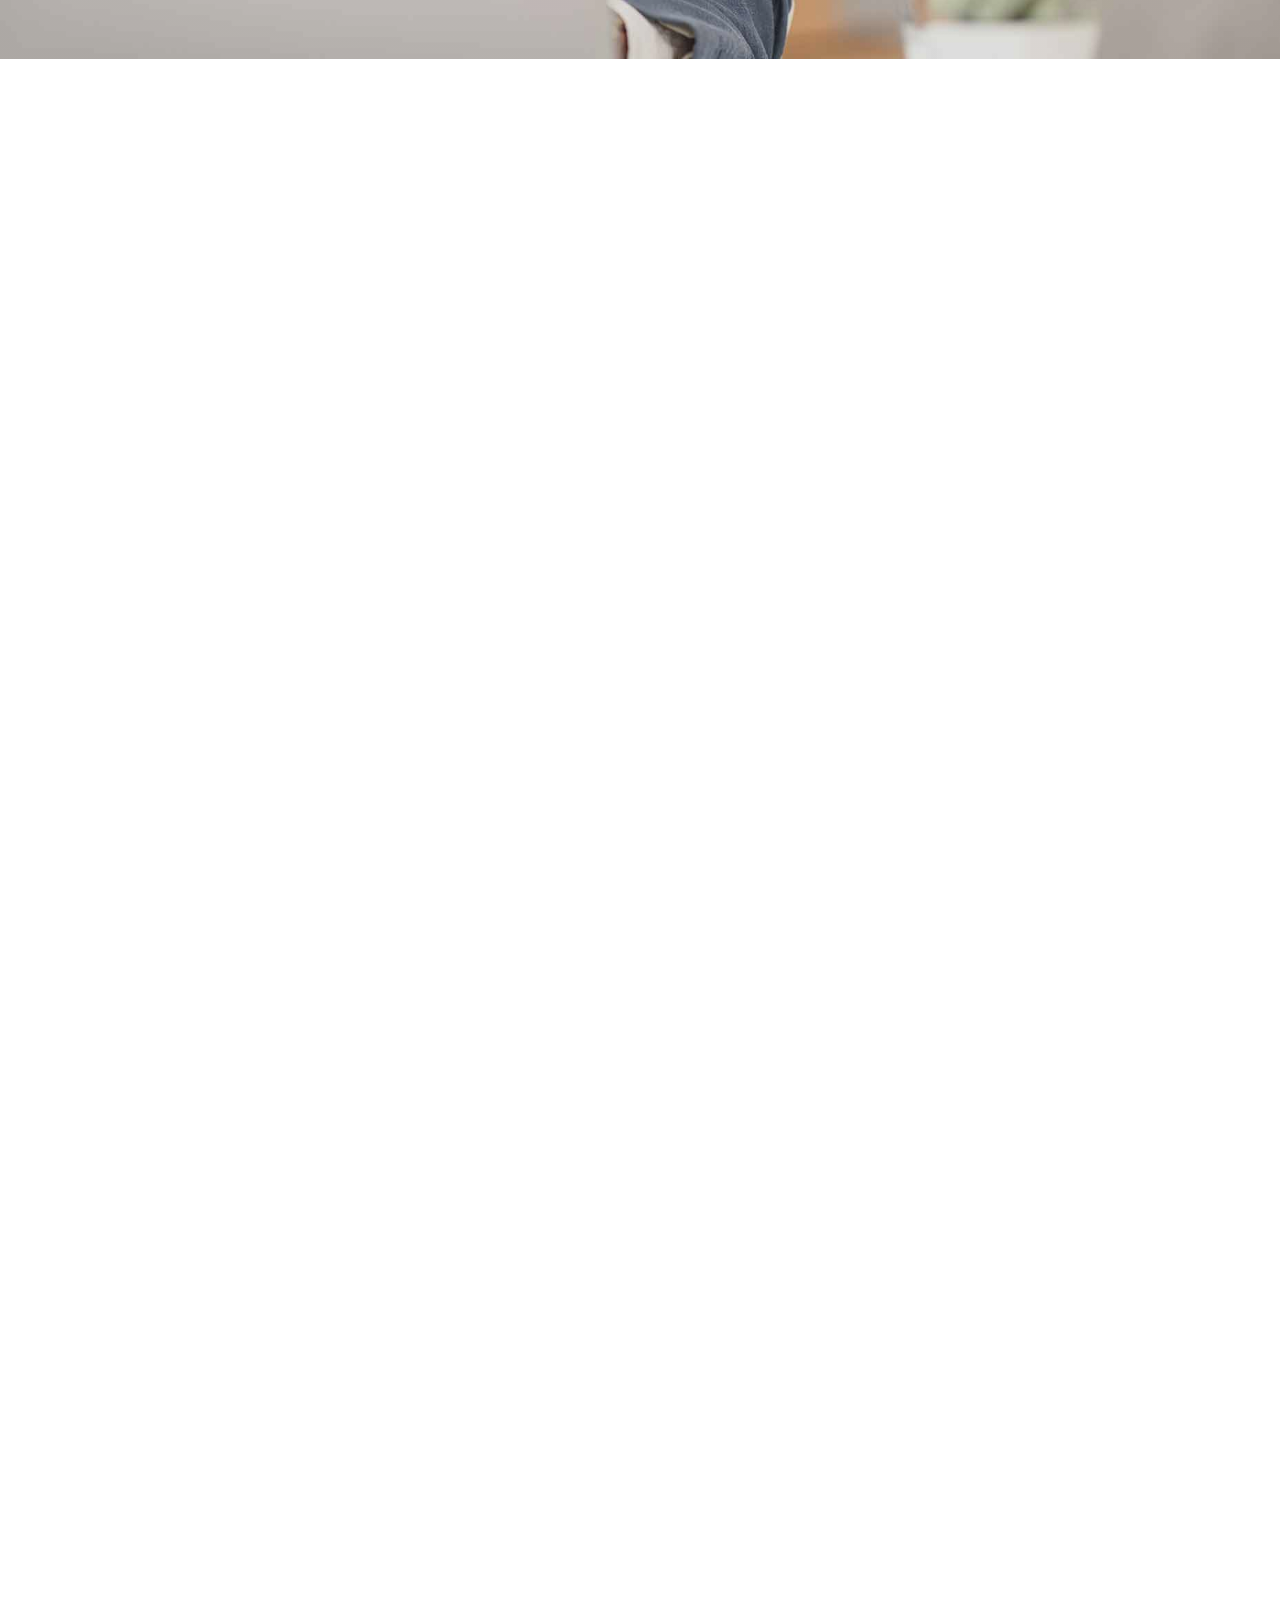
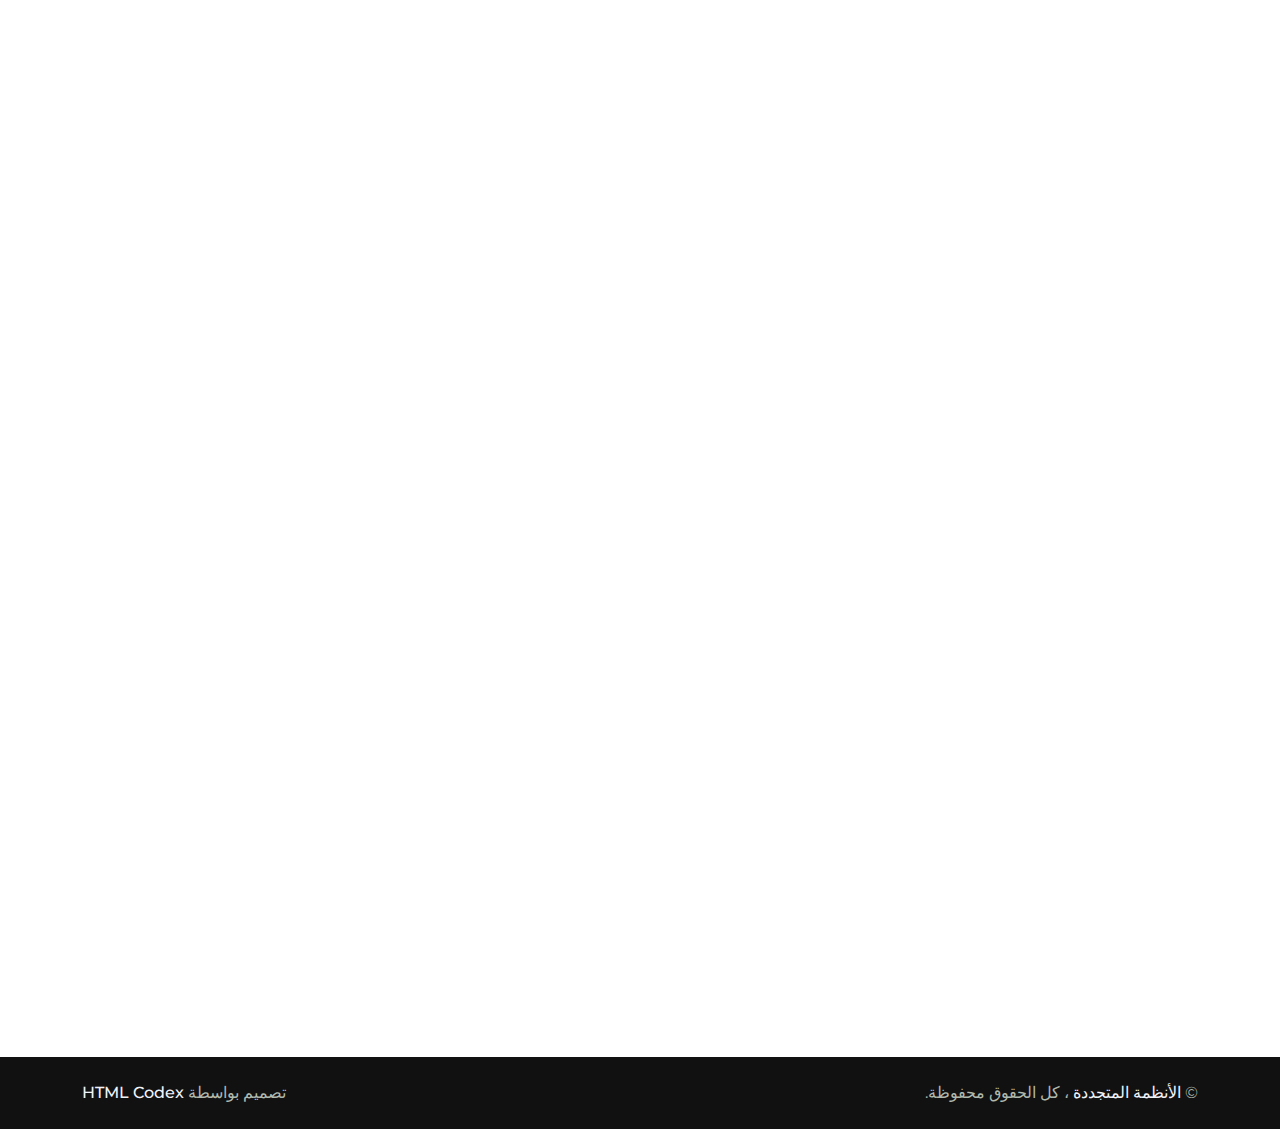
==== commit 23e862c5: "Task 5" ====
--- a/index.html
+++ b/index.html
@@ -29,6 +29,9 @@
 
     <!-- Customized Bootstrap Stylesheet -->
     <link href="css/bootstrap.min.css" rel="stylesheet">
+
+    <!-- Bootstrap 5 cdn -->
+    <link href="https://cdn.jsdelivr.net/npm/bootstrap@5.2.3/dist/css/bootstrap.min.css" rel="stylesheet" integrity="sha384-rbsA2VBKQhggwzxH7pPCaAqO46MgnOM80zW1RWuH61DGLwZJEdK2Kadq2F9CUG65" crossorigin="anonymous">
 
     <!-- Template Stylesheet -->
     <link href="css/style.css" rel="stylesheet">
@@ -55,7 +58,7 @@
             <!-- Navbar Start -->
             <div class="container-fluid bg-white sticky-top">
                 <div class="container">
-                    <nav class="navbar navbar-expand-lg bg-white navbar-light p-lg-0">
+                    <nav id="mainNav" class="navbar navbar-expand-lg bg-white navbar-light p-lg-0">
                         <button type="button" class="navbar-toggler ms-0" data-bs-toggle="collapse" data-bs-target="#navbarCollapse">
                             <span class="navbar-toggler-icon"></span>
                         </button>
@@ -68,9 +71,10 @@
                             </div>
                             <div class="navbar-nav ms-auto">
                                 <a href="contact.html" class="nav-item nav-link">إتصل بنا </a>
-                                <a href="project.html" class="nav-item nav-link">المشاريع </a>
-                                <a href="service.html" class="nav-item nav-link">خدماتنا </a>
-                                <a href="about.html" class="nav-item nav-link">حول </a>
+                                <a href="#team" class="nav-item nav-link">فريق العمل  </a>
+                                <a href="#project" class="nav-item nav-link">المشاريع </a>
+                                <a href="#service" class="nav-item nav-link">خدماتنا </a>
+                                <a href="#about" class="nav-item nav-link">حول </a>
                                 <a href="index.html" class="nav-item nav-link active">الرئيسة </a>
                             </div>
                         </div>
@@ -132,35 +136,55 @@
             <!-- Carousel End -->
 
             <!-- About Start -->
-            <div class="container-xxl about my-5">
-                <div class="container">
-                    <div class="row g-0">
-                        <div class="col-lg-6">
-                            <div class="h-100 d-flex align-items-center justify-content-center" style="min-height: 300px;">
-                                <button type="button" class="btn-play" data-bs-toggle="modal"
-                                    data-src="https://www.youtube.com/embed/DWRcNpR6Kdc" data-bs-target="#videoModal">
-                                    <span></span>
-                                </button>
-                            </div>
-                        </div>
-                        <div class="col-lg-6 pt-lg-5 wow fadeIn" data-wow-delay="0.5s" dir="rtl">
-                            <div class="bg-white rounded-top p-5 mt-lg-5">
-                                <p class="fs-5 fw-medium text-primary">من نحن؟</p>
-                                <h1 class="display-6 mb-4">الانظمة المتجددة</h1>
-                                <p class="mb-4">الانظمة المتجددة هي إحدى الشركات السورية المعتمدة المختصة بأعمال التطوير الإداري و إيجاد الحلول على مستوى تكنولوجيا المعلومات وتنظيم عمل الشركات و إعادة هندسة إجراءات العمل</p>
-                                <div class="row g-5 pt-2 mb-5">
-                                    <div class="col-sm-6">
-                                        <img class="img-fluid mb-4" src="img/icon/icon-1.png" alt="">
-                                        <h5 class="mb-3">الرؤية </h5>
-                                        <span>العمل على تلبية متطلبات الزبون في مجال تكنولوجيا المعلومات</span>
-                                    </div>
-                                    <div class="col-sm-6">
-                                        <img class="img-fluid mb-4" src="img/icon/icon-10.png" alt="">
-                                        <h5 class="mb-3">الرسالة </h5>
-                                        <span>إيجاد أفكار جديدة في خدمة تطوير المؤسسات وتسليم حلول معتمدة تواكب احدث التطورات العالمية المتسارعة</span>
-                                    </div>
-                                </div>
-                                <a class="btn btn-primary rounded-pill py-3 px-5" href="about.html">معرفة المزيد </a>
+            <section id = "about">
+                <div class="container-xxl about my-5">
+                    <div class="container">
+                        <div class="row g-0">
+                            <div class="col-lg-6">
+                                <div class="h-100 d-flex align-items-center justify-content-center" style="min-height: 300px;">
+                                    <button type="button" class="btn-play" data-bs-toggle="modal"
+                                        data-src="1.mp4" data-bs-target="#videoModal">
+                                        <span></span>
+                                    </button>
+                                </div>
+                            </div>
+                            <div class="col-lg-6 pt-lg-5 wow fadeIn" data-wow-delay="0.5s" dir="rtl">
+                                <div class="bg-white rounded-top p-5 mt-lg-5">
+                                    <p class="fs-5 fw-medium text-primary">من نحن؟</p>
+                                    <h1 class="display-6 mb-4">الانظمة المتجددة</h1>
+                                    <p class="mb-4">الانظمة المتجددة هي إحدى الشركات السورية المعتمدة المختصة بأعمال التطوير الإداري و إيجاد الحلول على مستوى تكنولوجيا المعلومات وتنظيم عمل الشركات و إعادة هندسة إجراءات العمل</p>
+                                    <div class="row g-5 pt-2 mb-5">
+                                        <div class="col-sm-6">
+                                            <img class="img-fluid mb-4" src="img/icon/icon-1.png" alt="">
+                                            <h5 class="mb-3">الرؤية </h5>
+                                            <span>العمل على تلبية متطلبات الزبون في مجال تكنولوجيا المعلومات</span>
+                                        </div>
+                                        <div class="col-sm-6">
+                                            <img class="img-fluid mb-4" src="img/icon/icon-10.png" alt="">
+                                            <h5 class="mb-3">الرسالة </h5>
+                                            <span>إيجاد أفكار جديدة في خدمة تطوير المؤسسات وتسليم حلول معتمدة تواكب احدث التطورات العالمية المتسارعة</span>
+                                        </div>
+                                    </div>
+                                    <a class="btn btn-primary rounded-pill py-3 px-5" href="about.html">معرفة المزيد </a>
+                                </div>
+                            </div>
+                        </div>
+                    </div>
+                </div>
+            </section>
+            <!-- Video Modal -->
+            <div class="modal modal-video fade" id="videoModal" tabindex="-1" aria-labelledby="exampleModalLabel"  aria-hidden="true">                     
+                <div class="modal-dialog">
+                    <div class="modal-content rounded-0">
+                        <div class="modal-header" dir="rtl">
+                            <h3 class="modal-title" id="exampleModalLabel"> فيديو تعريفي بالشركة</h3>
+                            <button type="button" class="btn-close" data-bs-dismiss="modal" style="margin-right:  auto; margin-left: -0.5rem;" aria-label="Close"></button>
+                        </div>
+                        <div class="modal-body">
+                            <!-- 16:9 aspect ratio -->
+                            <div class="ratio ratio-16x9">
+                                <iframe class="embed-responsive-item" src="" id="video" allowfullscreen
+                                    allowscriptaccess="always" allow="autoplay"></iframe>
                             </div>
                         </div>
                     </div>
@@ -169,196 +193,269 @@
             <!-- About End -->
 
             <!-- Service Start -->
-            <div class="container-xxl py-5">
-                <div class="container">
-                    <div class="text-center mx-auto wow fadeInUp" data-wow-delay="0.1s" style="max-width: 500px;">
-                        <p class="fs-5 fw-medium text-primary">ماذا نقدم؟</p>
-                        <h1 class="display-5 mb-5">أهم الخدمات التي تقدمها شركة الانظمة المتجددة</h1>
-                    </div>
-                    <div class="row g-4">
-                        <div class="col-lg-4 col-md-6 wow fadeInUp" data-wow-delay="0.1s">
-                            <div class="service-item position-relative h-140">
-                                <div class="service-text rounded p-5">
-                                    <div class="btn-square bg-light rounded-circle mx-auto mb-4"
-                                        style="width: 64px; height: 64px;">
-                                        <img class="img-fluid" src="img/icon/icon-6.png" alt="Icon">
-                                    </div>
-                                    <h5 class="mb-3">مواقع الكترونية متميزة </h4>
-                                        <p class="mb-0">نصمم مواقع ويب متميزة للشركات، تلبي أهداف التسويق وتعبر عن الهوية البصرية للشركات  باستخدام أحدث التقنيات والأساليب الحديثة في التحليل والتصميم والبرمجة</p>
-                                </div>
-                                <div class="service-btn rounded-0 rounded-bottom">
-                                    <a class="text-primary fw-medium" href=""><i class="bi bi-chevron-double-left ms-2"></i> معرفة المزيد</a>
-                                </div>
-                            </div>
-                        </div>
-                        <div class="col-lg-4 col-md-6 wow fadeInUp" data-wow-delay="0.3s">
-                            <div class="service-item position-relative h-140">
-                                <div class="service-text rounded p-5">
-                                    <div class="btn-square bg-light rounded-circle mx-auto mb-4"
-                                        style="width: 64px; height: 64px;">
-                                        <img class="img-fluid" src="img/icon/icon-5.png" alt="Icon">
-                                    </div>
-                                    <h5 class="mb-3">برامج شاملة تخدم الجميع</h4>
-                                        <p class="mb-0">نسعى لتقديم أفضل خدمات وبرامج الأتمتة للشركات، ونستخدم التقنيات والبرمجيات لتوفير الوقت والجهد في الحصول على نتائج وتقارير لدعم اتخاذ القرارات الصحيحة للإدارة</p>
-                                </div>
-                                <div class="service-btn rounded-0 rounded-bottom">
-                                    <a class="text-primary fw-medium" href=""><i class="bi bi-chevron-double-left ms-2"></i> معرفة المزيد</a>
-                                </div>
-                            </div>
-                        </div>
-                        <div class="col-lg-4 col-md-6 wow fadeInUp" data-wow-delay="0.5s">
-                            <div class="service-item position-relative h-140">
-                                <div class="service-text rounded p-5">
-                                    <div class="btn-square bg-light rounded-circle mx-auto mb-4"
-                                        style="width: 64px; height: 64px;">
-                                        <img class="img-fluid" src="img/icon/integrated-icon-1.jpg" alt="Icon">
-                                    </div>
-                                    <h5 class="mb-3">أنظمة خاصة متكاملة</h4>
-                                        <p class="mb-0">شركة الأنظمة المتجددة تقوم بإنشاء أنظمة مخصصة للشركات باستخدام مكتبة برمجيات ضخمة، وتعمل على تطويرها بناءً على أحدث التقنيات المقدمة من شركة مايكروسوفت</p>
-                                </div>
-                                <div class="service-btn rounded-0 rounded-bottom">
-                                    <a class="text-primary fw-medium" href=""><i class="bi bi-chevron-double-left ms-2"></i> معرفة المزيد</a>
-                                </div>
-                            </div>
-                        </div>
-                    </div>
-                </div>
-            </div>
+            <section id="service">
+                <div class="container-xxl py-5">
+                    <div class="container">
+                        <div class="text-center mx-auto wow fadeInUp" data-wow-delay="0.1s" style="max-width: 500px;">
+                            <p class="fs-5 fw-medium text-primary">ماذا نقدم؟</p>
+                            <h1 class="display-5 mb-5">أهم الخدمات التي تقدمها شركة الانظمة المتجددة</h1>
+                        </div>
+                        <div class="row g-4">
+                            <div class="col-lg-4 col-md-6 wow fadeInUp" data-wow-delay="0.1s">
+                                <div class="service-item position-relative h-140">
+                                    <div class="service-text rounded p-5">
+                                        <div class="btn-square bg-light rounded-circle mx-auto mb-4"
+                                            style="width: 64px; height: 64px;">
+                                            <img class="img-fluid" src="img/icon/icon-6.png" alt="Icon">
+                                        </div>
+                                        <h5 class="mb-3">مواقع الكترونية متميزة </h4>
+                                            <p class="mb-0">نصمم مواقع ويب متميزة للشركات، تلبي أهداف التسويق وتعبر عن الهوية البصرية للشركات  باستخدام أحدث التقنيات والأساليب الحديثة في التحليل والتصميم والبرمجة</p>
+                                    </div>
+                                    <div class="service-btn rounded-0 rounded-bottom">
+                                        <a class="text-primary fw-medium" href=""><i class="bi bi-chevron-double-left ms-2"></i> معرفة المزيد</a>
+                                    </div>
+                                </div>
+                            </div>
+                            <div class="col-lg-4 col-md-6 wow fadeInUp" data-wow-delay="0.3s">
+                                <div class="service-item position-relative h-140">
+                                    <div class="service-text rounded p-5">
+                                        <div class="btn-square bg-light rounded-circle mx-auto mb-4"
+                                            style="width: 64px; height: 64px;">
+                                            <img class="img-fluid" src="img/icon/icon-5.png" alt="Icon">
+                                        </div>
+                                        <h5 class="mb-3">برامج شاملة تخدم الجميع</h4>
+                                            <p class="mb-0">نسعى لتقديم أفضل خدمات وبرامج الأتمتة للشركات، ونستخدم التقنيات والبرمجيات لتوفير الوقت والجهد في الحصول على نتائج وتقارير لدعم اتخاذ القرارات الصحيحة للإدارة</p>
+                                    </div>
+                                    <div class="service-btn rounded-0 rounded-bottom">
+                                        <a class="text-primary fw-medium" href=""><i class="bi bi-chevron-double-left ms-2"></i> معرفة المزيد</a>
+                                    </div>
+                                </div>
+                            </div>
+                            <div class="col-lg-4 col-md-6 wow fadeInUp" data-wow-delay="0.5s">
+                                <div class="service-item position-relative h-140">
+                                    <div class="service-text rounded p-5">
+                                        <div class="btn-square bg-light rounded-circle mx-auto mb-4"
+                                            style="width: 64px; height: 64px;">
+                                            <img class="img-fluid" src="img/icon/integrated-icon-1.jpg" alt="Icon">
+                                        </div>
+                                        <h5 class="mb-3">أنظمة خاصة متكاملة</h4>
+                                            <p class="mb-0">شركة الأنظمة المتجددة تقوم بإنشاء أنظمة مخصصة للشركات باستخدام مكتبة برمجيات ضخمة، وتعمل على تطويرها بناءً على أحدث التقنيات المقدمة من شركة مايكروسوفت</p>
+                                    </div>
+                                    <div class="service-btn rounded-0 rounded-bottom">
+                                        <a class="text-primary fw-medium" href=""><i class="bi bi-chevron-double-left ms-2"></i> معرفة المزيد</a>
+                                    </div>
+                                </div>
+                            </div>
+                        </div>
+                    </div>
+                </div>
+            </section>
             <!-- Service End -->
 
             <!-- Project Start -->
-            <div class="container-xxl pt-5" dir="rtl">
-                <div class="container">
-                    <div class="text-center text-md-start pb-5 pb-md-0 wow fadeInUp" data-wow-delay="0.1s"
-                        style="max-width: 500px; ">
-                        <p class="fs-5 fw-medium text-primary" style="text-align: right;">المشاريع </p>
-                        <h1 class="display-5 mb-5" style="text-align: right;">لقد قمنا بإنشاء العديد من المشاريع الرائعة </h1>
-                    </div>
-                    <div class="owl-carousel project-carousel wow fadeInUp" data-wow-delay="0.1s" dir="ltr">
-                        <div class="project-item mb-5">
-                            <div class="position-relative">
-                                <img class="img-fluid" src="img/project/erp.jpg" alt="">
-                                <div class="project-overlay">
-                                    <a class="btn btn-lg-square btn-light rounded-circle m-1" href="img/project-1.jpg"
-                                        data-lightbox="project"><i class="fa fa-eye"></i></a>
-                                    <a class="btn btn-lg-square btn-light rounded-circle m-1" href="project_1.html"><i
-                                            class="fa fa-link"></i></a>
-                                </div>
-                            </div>
-                            <div class="p-4">
-                                <a class="d-block h5" href="project_1.html">  نظام إدارة موارد المؤسسات</a>
-                                <span>نظام إلكتروني متكامل لإدارة العمليات المحاسبية والمستودعية في الشركة</span>
-                            </div>
-                        </div>
-                        <div class="project-item mb-5">
-                            <div class="position-relative">
-                                <img class="img-fluid" src="img/project/crm.jpg" alt="">
-                                <div class="project-overlay">
-                                    <a class="btn btn-lg-square btn-light rounded-circle m-1" href="img/project-2.jpg"
-                                        data-lightbox="project"><i class="fa fa-eye"></i></a>
-                                    <a class="btn btn-lg-square btn-light rounded-circle m-1" href=""><i
-                                            class="fa fa-link"></i></a>
-                                </div>
-                            </div>
-                            <div class="p-4">
-                                <a class="d-block h5" href="">نظام إدارة العلاقة مع العملاء</a>
-                                <span>نظام إلكتروني متكامل لإدارة علاقات الشركة مع العملاء (زبائن – موردين – شركات منافسة – شركات مساعدة ) </span>
-                            </div>
-                        </div>
-                        <div class="project-item mb-5">
-                            <div class="position-relative">
-                                <img class="img-fluid" src="img/project/lom.jpg" alt="">
-                                <div class="project-overlay">
-                                    <a class="btn btn-lg-square btn-light rounded-circle m-1" href="img/project-3.jpg"
-                                        data-lightbox="project"><i class="fa fa-eye"></i></a>
-                                    <a class="btn btn-lg-square btn-light rounded-circle m-1" href=""><i
-                                            class="fa fa-link"></i></a>
-                                </div>
-                            </div>
-                            <div class="p-4">
-                                <a class="d-block h5" href="">نظام إدارة المكاتب القانونية </a>
-                                <span>نظام الكتروني متكامل لادارة القضايا والعقود في المكتب القانوني</span>
-                            </div>
-                        </div>
-                        <div class="project-item mb-5">
-                            <div class="position-relative">
-                                <img class="img-fluid" src="img/project/cms.jpg" alt="">
-                                <div class="project-overlay">
-                                    <a class="btn btn-lg-square btn-light rounded-circle m-1" href="img/project-4.jpg"
-                                        data-lightbox="project"><i class="fa fa-eye"></i></a>
-                                    <a class="btn btn-lg-square btn-light rounded-circle m-1" href=""><i
-                                            class="fa fa-link"></i></a>
-                                </div>
-                            </div>
-                            <div class="p-4">
-                                <a class="d-block h5" href="">نظام إدارة الخزينة والنقدية </a>
-                                <span>نظام إلكتروني متكامل لأرشفة عمليات القبض والدفع لقسم الصندوق أو الخزينة في الشركة</span>
-                            </div>
-                        </div>
-                    </div>
-                </div>
-            </div>
+            <section id="projects">
+                <div class="container-xxl pt-5" dir="rtl">
+                    <div class="container">
+                        <div class="text-center text-md-start pb-5 pb-md-0 wow fadeInUp" data-wow-delay="0.1s"
+                            style="max-width: 500px; ">
+                            <p class="fs-5 fw-medium text-primary" style="text-align: right;">المشاريع </p>
+                            <h1 class="display-5 mb-5" style="text-align: right;">لقد قمنا بإنشاء العديد من المشاريع الرائعة </h1>
+                        </div>
+                        <div class="owl-carousel project-carousel wow fadeInUp" data-wow-delay="0.1s" dir="ltr">
+                            <div class="project-item mb-5">
+                                <div class="position-relative">
+                                    <img class="img-fluid" src="img/project/erp.jpg" alt="">
+                                    <div class="project-overlay">
+                                        <button class="btn btn-lg-square btn-light rounded-circle m-1 openModalBtn"  id="openModalBtn" data-bs-toggle="modal" data-bs-target="#project1"><i class="fa fa-eye"></i></button>
+                                        <a class="btn btn-lg-square btn-light rounded-circle m-1" href="project_1.html"><i
+                                                class="fa fa-link"></i></a>
+                                    </div>
+                                </div>
+                                <div class="p-4 ">
+                                    <a class="d-block h5" href="project_1.html">  نظام إدارة موارد المؤسسات</a>
+                                    <span>نظام إلكتروني متكامل لإدارة العمليات المحاسبية والمستودعية في الشركة</span>
+                                </div>
+                            </div>                                  
+                            <div class="project-item mb-5">
+                                <div class="position-relative">
+                                    <img class="img-fluid" src="img/project/crm.jpg" alt="">
+                                    <div class="project-overlay">
+                                        <button class="btn btn-lg-square btn-light rounded-circle m-1 openModalBtn"  id="openModalBtn" data-bs-toggle="modal" data-bs-target="#project2"><i class="fa fa-eye"></i></button>
+
+                                        <a class="btn btn-lg-square btn-light rounded-circle m-1" href=""><i
+                                                class="fa fa-link"></i></a>
+                                    </div>
+                                </div>
+                                <div class="p-4">
+                                    <a class="d-block h5" href="">نظام إدارة العلاقة مع العملاء</a>
+                                    <span>نظام إلكتروني متكامل لإدارة علاقات الشركة مع العملاء (زبائن – موردين – شركات منافسة – شركات مساعدة ) </span>
+                                </div>
+                            </div>
+                            <div class="project-item mb-5">
+                                <div class="position-relative">
+                                    <img class="img-fluid" src="img/project/lom.jpg" alt="">
+                                    <div class="project-overlay">
+                                        <button class="btn btn-lg-square btn-light rounded-circle m-1 openModalBtn"  id="openModalBtn" data-bs-toggle="modal" data-bs-target="#project3"><i class="fa fa-eye"></i></button>
+                                        <a class="btn btn-lg-square btn-light rounded-circle m-1" href=""><i
+                                                class="fa fa-link"></i></a>
+                                    </div>
+                                </div>
+                                <div class="p-4">
+                                    <a class="d-block h5" href="">نظام إدارة المكاتب القانونية </a>
+                                    <span>نظام الكتروني متكامل لادارة القضايا والعقود في المكتب القانوني</span>
+                                </div>
+                            </div>
+                            <div class="project-item mb-5">
+                                <div class="position-relative">
+                                    <img class="img-fluid" src="img/project/cms.jpg" alt="">
+                                    <div class="project-overlay">
+                                        <button class="btn btn-lg-square btn-light rounded-circle m-1 openModalBtn"  id="openModalBtn" data-bs-toggle="modal" data-bs-target="#project4"><i class="fa fa-eye"></i></button>
+                                        <a class="btn btn-lg-square btn-light rounded-circle m-1" href=""><i
+                                                class="fa fa-link"></i></a>
+                                    </div>
+                                </div>
+                                <div class="p-4">
+                                    <a class="d-block h5" href="">نظام إدارة الخزينة والنقدية </a>
+                                    <span>نظام إلكتروني متكامل لأرشفة عمليات القبض والدفع لقسم الصندوق أو الخزينة في الشركة</span>
+                                </div>
+                            </div>
+                             
+                        </div>
+                    </div>
+                </div>
+            </section>
             <!-- Project End -->
 
+             <!-- Scrollable Modal -->
+             <!-- Project 1 -->
+             <div class="modal fade" id="project1" tabindex="-1" aria-labelledby="myModalLabel" aria-hidden="true" dir="rtl">
+                <div class="modal-dialog modal-dialog-scrollable">
+                  <div class="modal-content">
+                    <div class="modal-header">
+                      <h5 class="modal-title" id="myModalLabel">نظام إدارة موارد المؤسسة</h5>
+                      <!-- <button type="button" class="btn-close" data-bs-dismiss="modal" aria-label="Close"></button> -->
+                    </div>
+                    <div class="modal-body">
+                      <!-- Modal Content -->
+                      <p>نظام إلكتروني متكامل لإدارة العمليات المحاسبية والمستودعية في الشركة، يشمل إدارة الحسابات المالية والعمليات المستودعية وعمليات التصنيع. يستند النظام إلى المعايير العالمية في المحاسبة والمستودعات ويقوم بإصدار القيود المالية وتوزيعها على الحسابات المناسبة. يعتبر هذا النظام أساسيًا لإدارة المؤسسات المالية والمستودعية، ويتميز بالعديد من الميزات مثل تصنيف الحسابات وربطها بالتقارير النهائية ودعم تعدد العملات وإمكانية وضع قوالب للقيود والتحقق من الأوراق المالية وطباعة المستندات المالية وتصنيف القيود حسب الوثائق المالية وتمييز القيود الخاصة وإضافة قيود بعملات مختلفة والقفل المالي حسب الفترات المحاسبية.</p>
+                      <p>يمكنك معرفة المزيد عن النظام <a href="project_1.html">من هنا</a></p>
+                     
+                    </div>
+                  </div>
+                </div>
+              </div>
+               <!-- Project 2 -->
+              <div class="modal fade" id="project2" tabindex="-1" aria-labelledby="myModalLabel" aria-hidden="true" dir="rtl">
+                <div class="modal-dialog modal-dialog-scrollable">
+                  <div class="modal-content">
+                    <div class="modal-header">
+                      <h5 class="modal-title" id="myModalLabel">نظام إدارة العلاقة مع العملاء</h5>
+                      <!-- <button type="button" class="btn-close"  style="margin-right:  auto; margin-left: -0.5rem;" data-bs-dismiss="modal" aria-label="Close"></button> -->
+                    </div>
+                    <div class="modal-body">
+                      <!-- Modal Content -->
+                      <p>نظام إلكتروني متكامل لإدارة علاقات الشركة مع العملاء، يتضمن معلومات الاتصال والتعاملات وعروض الأسعار ومتابعة خطط المبيعات. يتميز النظام بسهولة العمل والاستعلام عن المعلومات والامكانيات الواسعة في البحث والتصفية والإحصائيات والتقارير. يوفر النظام الوقت والجهد في إعداد المعلومات والتقارير الفعالة لإدارة العلاقات العامة واتخاذ القرارات الهامة. يشمل المزايا مثل أرشفة معلومات الزبائن واستعراض العملاء والبحث السريع وتوحيد المعلومات وأرشفة الاتصالات وطباعة التقارير ومتابعة المهام والمشاريع وإدارة المواعيد الهامة وأرشفة العروض وإدخال المهام الإدارية والوصول إلى الإحصائيات وربط البريد الإلكتروني.</p>
+                      
+                     
+                    </div>
+                  </div>
+                </div>
+              </div>
+               <!-- Project 3 -->
+              <div class="modal fade" id="project3" tabindex="-1" aria-labelledby="myModalLabel" aria-hidden="true" dir="rtl">
+                <div class="modal-dialog modal-dialog-scrollable">
+                  <div class="modal-content">
+                    <div class="modal-header">
+                      <h5 class="modal-title" id="myModalLabel">نظام إدارة المكاتب القانونية </h5>
+                      <!-- <button type="button" class="btn-close"  style="margin-right:  auto; margin-left: -0.5rem;" data-bs-dismiss="modal" aria-label="Close"></button> -->
+                    </div>
+                    <div class="modal-body">
+                      <!-- Modal Content -->
+                      <p> نظام إلكتروني متكامل لإدارة القضايا والعقود في المكتب القانوني. يشمل إدارة العقود والقضايا وقسم الاجتهادات. يتميز النظام بأرشفة الوثائق ومتابعة التجديد في العقود، وأرشفة القضايا ومتابعة المحاضر والأوراق المطلوبة. يقدم النظام العديد من الاحصاءات والتقارير الهامة ويوفر الوقت والجهد. يتضمن المزايا مثل أرشفة العقود وتنظيمها ومتابعة الأوراق والدفعات، وأرشفة القضايا وتنظيمها ومتابعة الجلسات والمصاريف، وقسم الاجتهادات مع ربط الأجتهادات بالدعاوى والقضايا وإمكانية البحث المتعدد.</p>
+                
+                    </div>
+                  </div>
+                </div>
+              </div>
+               <!-- Project 4 -->
+              <div class="modal fade" id="project4" tabindex="-1" aria-labelledby="myModalLabel" aria-hidden="true" dir="rtl">
+                <div class="modal-dialog modal-dialog-scrollable">
+                  <div class="modal-content">
+                    <div class="modal-header">
+                      <h5 class="modal-title" id="myModalLabel">نظام إدارة الخزينة والنقدية </h5>
+                      <!-- <button type="button" class="btn-close"  style="margin-right:  auto; margin-left: -0.5rem;" data-bs-dismiss="modal" aria-label="Close"></button> -->
+                    </div>
+                    <div class="modal-body">
+                      <p> نظام إلكتروني متكامل لأرشفة وإدارة عمليات القبض والدفع في قسم الصندوق أو الخزينة. يتضمن النظام أرشفة أوامر القبض والدفع والصرف، وتقارير شاملة لحركة الخزينة والمدفوعات، وميزات أخرى مثل تصنيف العمليات وإمكانية البحث. يساعد النظام في إدارة العمليات النقدية والمصرفية ومراقبة الأرصدة وأرشفة الوثائق بدقة وفعالية. يتيح النظام إصدار تقارير مفصلة وإحصائيات عن العمليات المالية.</p>
+
+                    </div>
+                  </div>
+                </div>
+              </div>
+              
+             <!-- Scrollable Modal end -->
+
             <!-- Team Start -->
-            <div class="container-xxl py-5">
-                <div class="container">
-                    <div class="text-center mx-auto wow fadeInUp" data-wow-delay="0.1s" style="max-width: 500px;">
-                        <p class="fs-5 fw-medium text-primary">فريق العمل </p>
-                        <h1 class="display-5 mb-5">الخبراء لدينا مستعدون لمساعدتك </h1>
-                    </div>
-                    <div class="row g-4">
-                        <div class="col-lg-3 col-md-6 wow fadeInUp" data-wow-delay="0.7s">
-                            <div class="team-item rounded overflow-hidden pb-4">
-                                <img class="img-fluid mb-4" src="img/team/ghaith.jpg" alt="">
-                                <a class="d-block h5" href="ghaith.html"> غيث زبادنة </a>
-                                <span class="text-primary">مبرمج متدرب</span>
-                                <ul class="team-social">
-                                    <li><a class="btn btn-square" href=""><i class="fab fa-facebook-f"></i></a></li>
-                                    <li><a class="btn btn-square" href=""><i class="fab fa-twitter"></i></a></li>
-                                    <li><a class="btn btn-square" href=""><i class="fab fa-linkedin-in"></i></a></li>
-                                </ul>
-                            </div>
-                        </div>
-                        <div class="col-lg-3 col-md-6 wow fadeInUp" data-wow-delay="0.5s">
-                            <div class="team-item rounded overflow-hidden pb-4">
-                                <img class="img-fluid mb-4" src="img/team/team-3.jpg" alt="">
-                                <a class="d-block h5" href="#"> احمد ياسين </a>
-                                <span class="text-primary">مهندس برمجيات</span>
-                                <ul class="team-social">
-                                    <li><a class="btn btn-square" href=""><i class="fab fa-facebook-f"></i></a></li>
-                                    <li><a class="btn btn-square" href=""><i class="fab fa-twitter"></i></a></li>
-                                    <li><a class="btn btn-square" href=""><i class="fab fa-linkedin-in"></i></a></li>
-                                </ul>
-                            </div>
-                        </div>
-                        <div class="col-lg-3 col-md-6 wow fadeInUp" data-wow-delay="0.3s">
-                            <div class="team-item rounded overflow-hidden pb-4">
-                                <img class="img-fluid mb-4" src="img/team/team-2.jpg" alt="">
-                                <a class="d-block h5" href="#"> كمال المنجد </a>
-                                <span class="text-primary">مدير تنفيذي</span>
-                                <ul class="team-social">
-                                    <li><a class="btn btn-square" href=""><i class="fab fa-facebook-f"></i></a></li>
-                                    <li><a class="btn btn-square" href=""><i class="fab fa-twitter"></i></a></li>
-                                    <li><a class="btn btn-square" href=""><i class="fab fa-linkedin-in"></i></a></li>
-                                </ul>
-                            </div>
-                        </div>
-                        <div class="col-lg-3 col-md-6 wow fadeInUp" data-wow-delay="0.1s">
-                            <div class="team-item rounded overflow-hidden pb-4">
-                                <img class="img-fluid mb-4" src="img/team/team-4.jpg" alt="">
-                                <a class="d-block h5" href="#"> ياسر محمد </a>
-                                <span class="text-primary">مدير عام </span>
-                                <ul class="team-social">
-                                    <li><a class="btn btn-square" href=""><i class="fab fa-facebook-f"></i></a></li>
-                                    <li><a class="btn btn-square" href=""><i class="fab fa-twitter"></i></a></li>
-                                    <li><a class="btn btn-square" href=""><i class="fab fa-linkedin-in"></i></a></li>
-                                </ul>
-                            </div>
-                        </div>
-                    </div>
-                </div>
-            </div>
+            <section id="team">
+                <div class="container-xxl py-5">
+                    <div class="container">
+                        <div class="text-center mx-auto wow fadeInUp" data-wow-delay="0.1s" style="max-width: 500px;">
+                            <p class="fs-5 fw-medium text-primary">فريق العمل </p>
+                            <h1 class="display-5 mb-5">الخبراء لدينا مستعدون لمساعدتك </h1>
+                        </div>
+                        <div class="row g-4">
+                            <div class="col-lg-3 col-md-6 wow fadeInUp" data-wow-delay="0.7s">
+                                <div class="team-item rounded overflow-hidden pb-4">
+                                    <img class="img-fluid mb-4" src="img/team/ghaith.jpg" alt="">
+                                    <a class="d-block h5" href="ghaith.html"> غيث زبادنة </a>
+                                    <span class="text-primary">مبرمج متدرب</span>
+                                    <ul class="team-social">
+                                        <li><a class="btn btn-square" href=""><i class="fab fa-facebook-f"></i></a></li>
+                                        <li><a class="btn btn-square" href=""><i class="fab fa-twitter"></i></a></li>
+                                        <li><a class="btn btn-square" href=""><i class="fab fa-linkedin-in"></i></a></li>
+                                    </ul>
+                                </div>
+                            </div>
+                            <div class="col-lg-3 col-md-6 wow fadeInUp" data-wow-delay="0.5s">
+                                <div class="team-item rounded overflow-hidden pb-4">
+                                    <img class="img-fluid mb-4" src="img/team/team-3.jpg" alt="">
+                                    <a class="d-block h5" href="#"> احمد ياسين </a>
+                                    <span class="text-primary">مهندس برمجيات</span>
+                                    <ul class="team-social">
+                                        <li><a class="btn btn-square" href=""><i class="fab fa-facebook-f"></i></a></li>
+                                        <li><a class="btn btn-square" href=""><i class="fab fa-twitter"></i></a></li>
+                                        <li><a class="btn btn-square" href=""><i class="fab fa-linkedin-in"></i></a></li>
+                                    </ul>
+                                </div>
+                            </div>
+                            <div class="col-lg-3 col-md-6 wow fadeInUp" data-wow-delay="0.3s">
+                                <div class="team-item rounded overflow-hidden pb-4">
+                                    <img class="img-fluid mb-4" src="img/team/team-2.jpg" alt="">
+                                    <a class="d-block h5" href="#"> كمال المنجد </a>
+                                    <span class="text-primary">مدير تنفيذي</span>
+                                    <ul class="team-social">
+                                        <li><a class="btn btn-square" href=""><i class="fab fa-facebook-f"></i></a></li>
+                                        <li><a class="btn btn-square" href=""><i class="fab fa-twitter"></i></a></li>
+                                        <li><a class="btn btn-square" href=""><i class="fab fa-linkedin-in"></i></a></li>
+                                    </ul>
+                                </div>
+                            </div>
+                            <div class="col-lg-3 col-md-6 wow fadeInUp" data-wow-delay="0.1s">
+                                <div class="team-item rounded overflow-hidden pb-4">
+                                    <img class="img-fluid mb-4" src="img/team/team-4.jpg" alt="">
+                                    <a class="d-block h5" href="#"> ياسر محمد </a>
+                                    <span class="text-primary">مدير عام </span>
+                                    <ul class="team-social">
+                                        <li><a class="btn btn-square" href=""><i class="fab fa-facebook-f"></i></a></li>
+                                        <li><a class="btn btn-square" href=""><i class="fab fa-twitter"></i></a></li>
+                                        <li><a class="btn btn-square" href=""><i class="fab fa-linkedin-in"></i></a></li>
+                                    </ul>
+                                </div>
+                            </div>
+                        </div>
+                    </div>
+                </div>
+            </section>
             <!-- Team End -->
 
 
@@ -430,6 +527,7 @@
     <script src="lib/waypoints/waypoints.min.js"></script>
     <script src="lib/owlcarousel/owl.carousel.min.js"></script>
     <script src="lib/lightbox/js/lightbox.min.js"></script>
+    <script src="https://cdn.jsdelivr.net/npm/bootstrap@5.2.3/dist/js/bootstrap.bundle.min.js" integrity="sha384-kenU1KFdBIe4zVF0s0G1M5b4hcpxyD9F7jL+jjXkk+Q2h455rYXK/7HAuoJl+0I4" crossorigin="anonymous"></script>
 
     <!-- Template Javascript -->
     <script src="js/main.js"></script>
